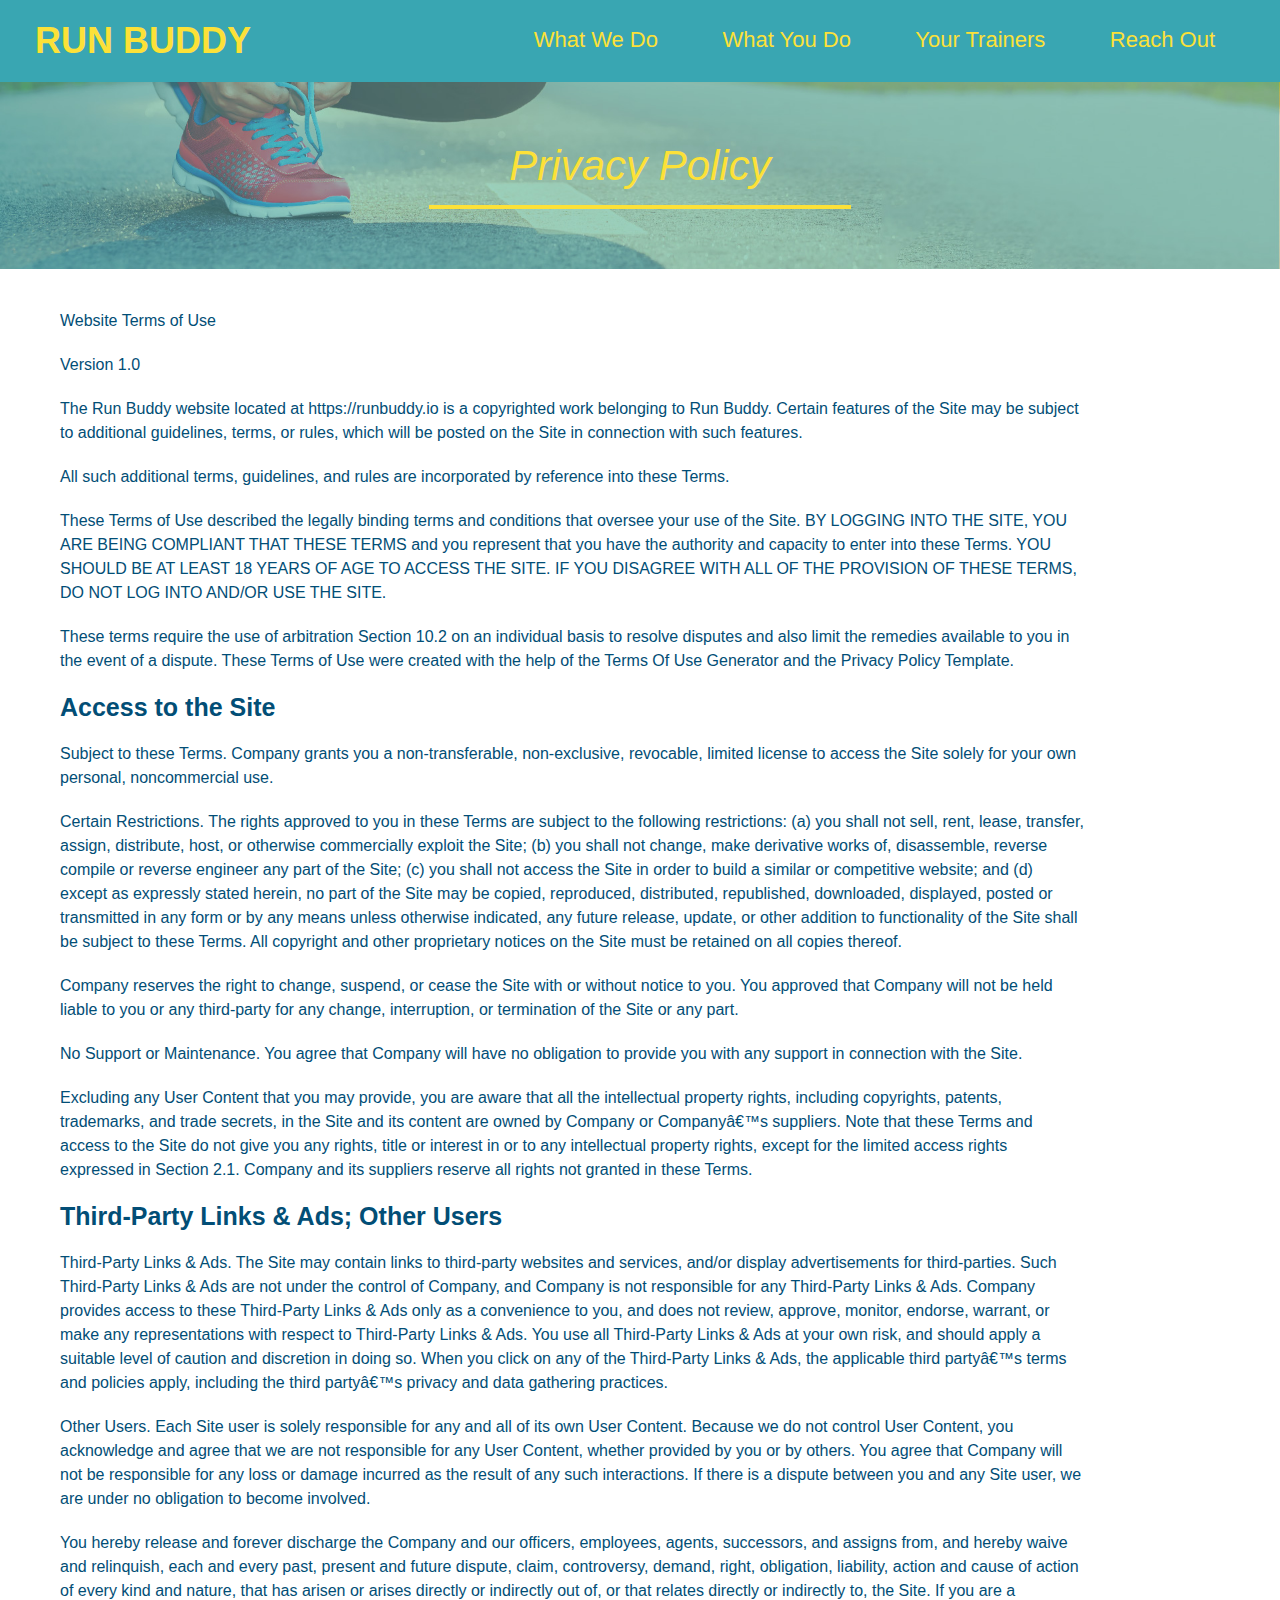
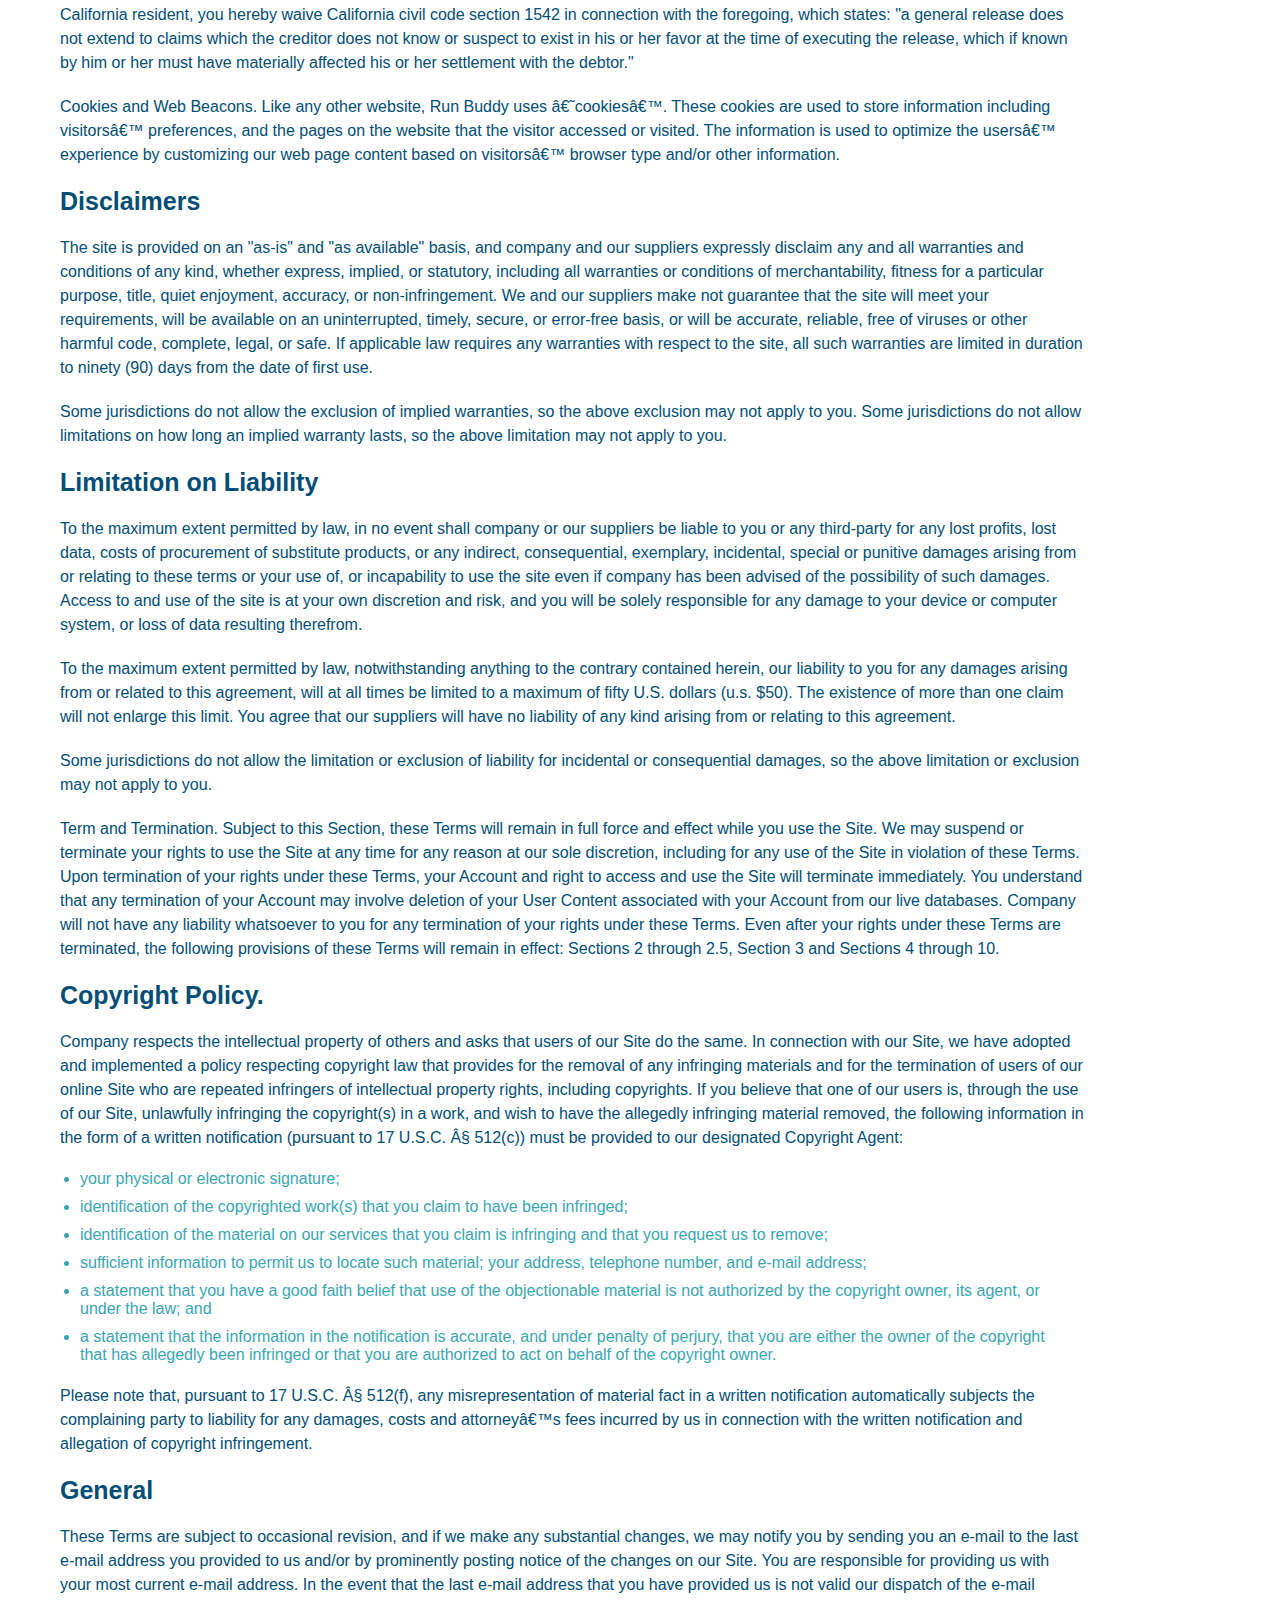
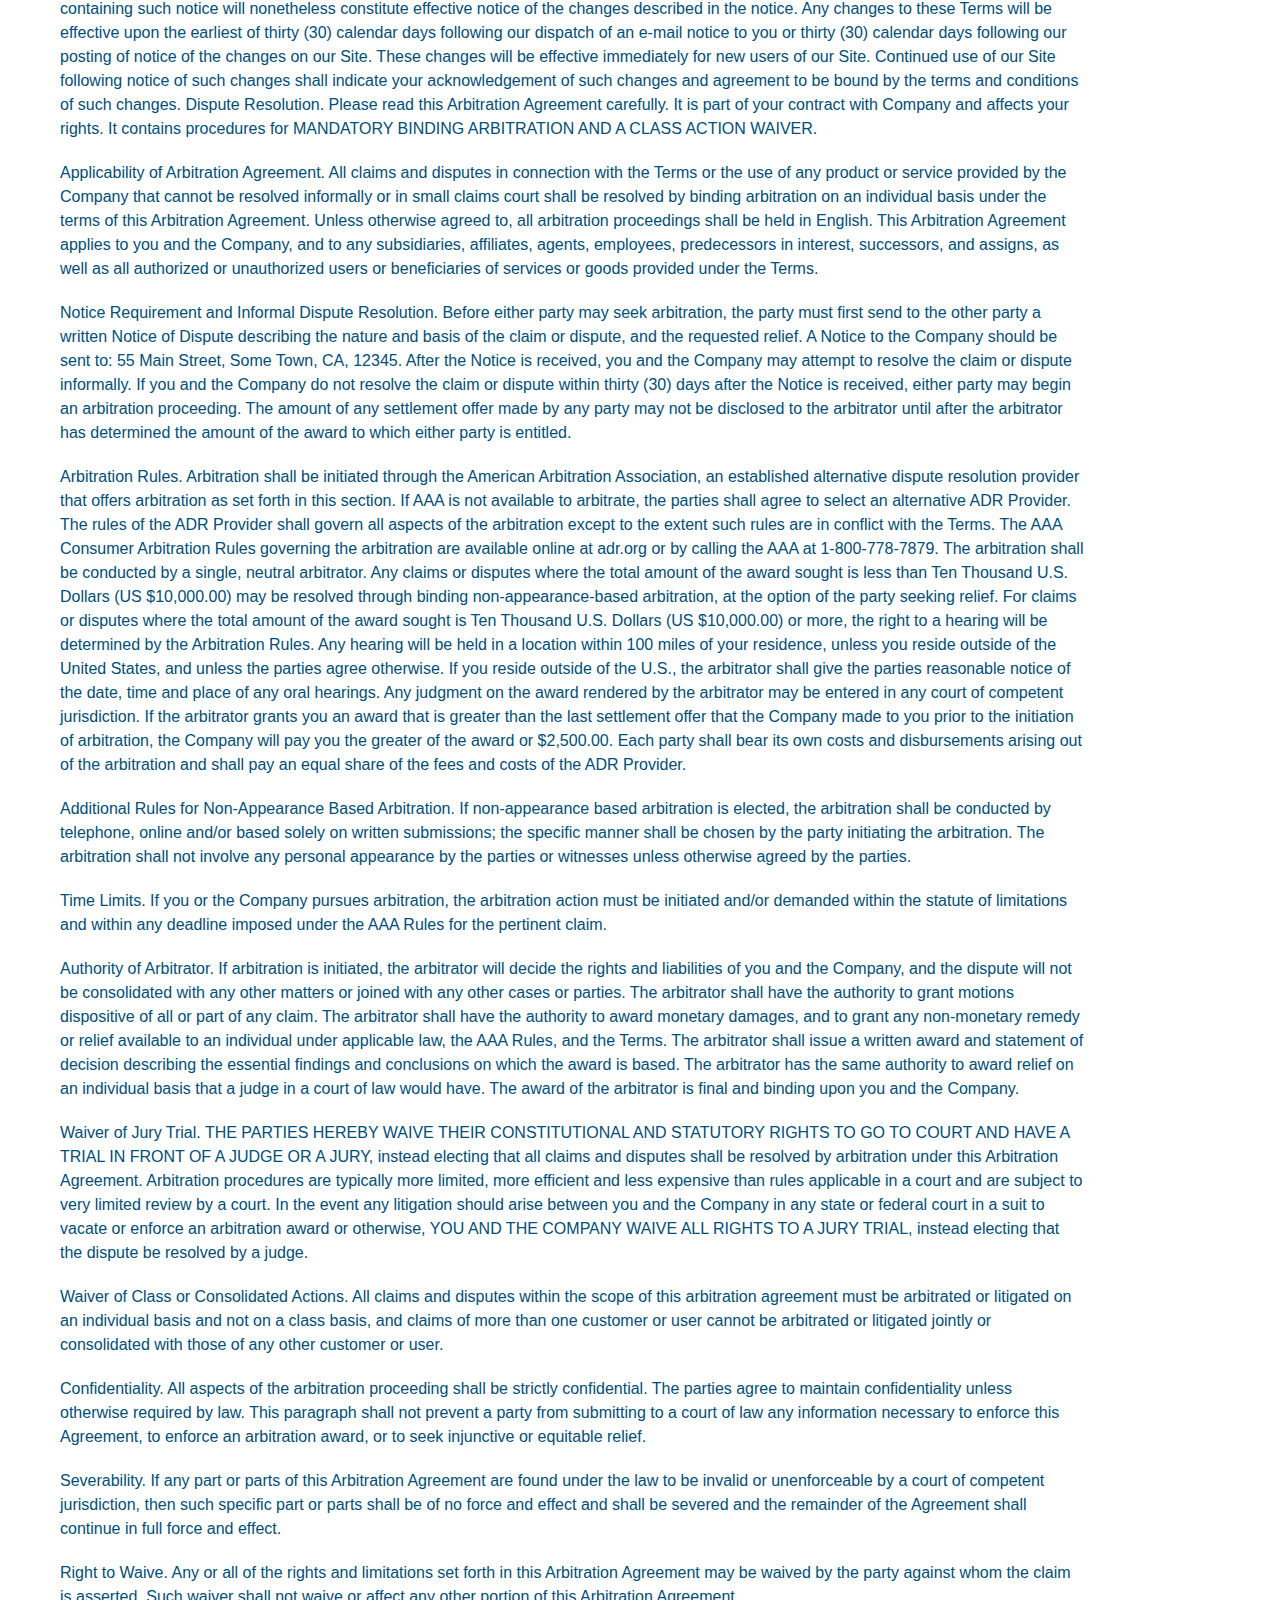
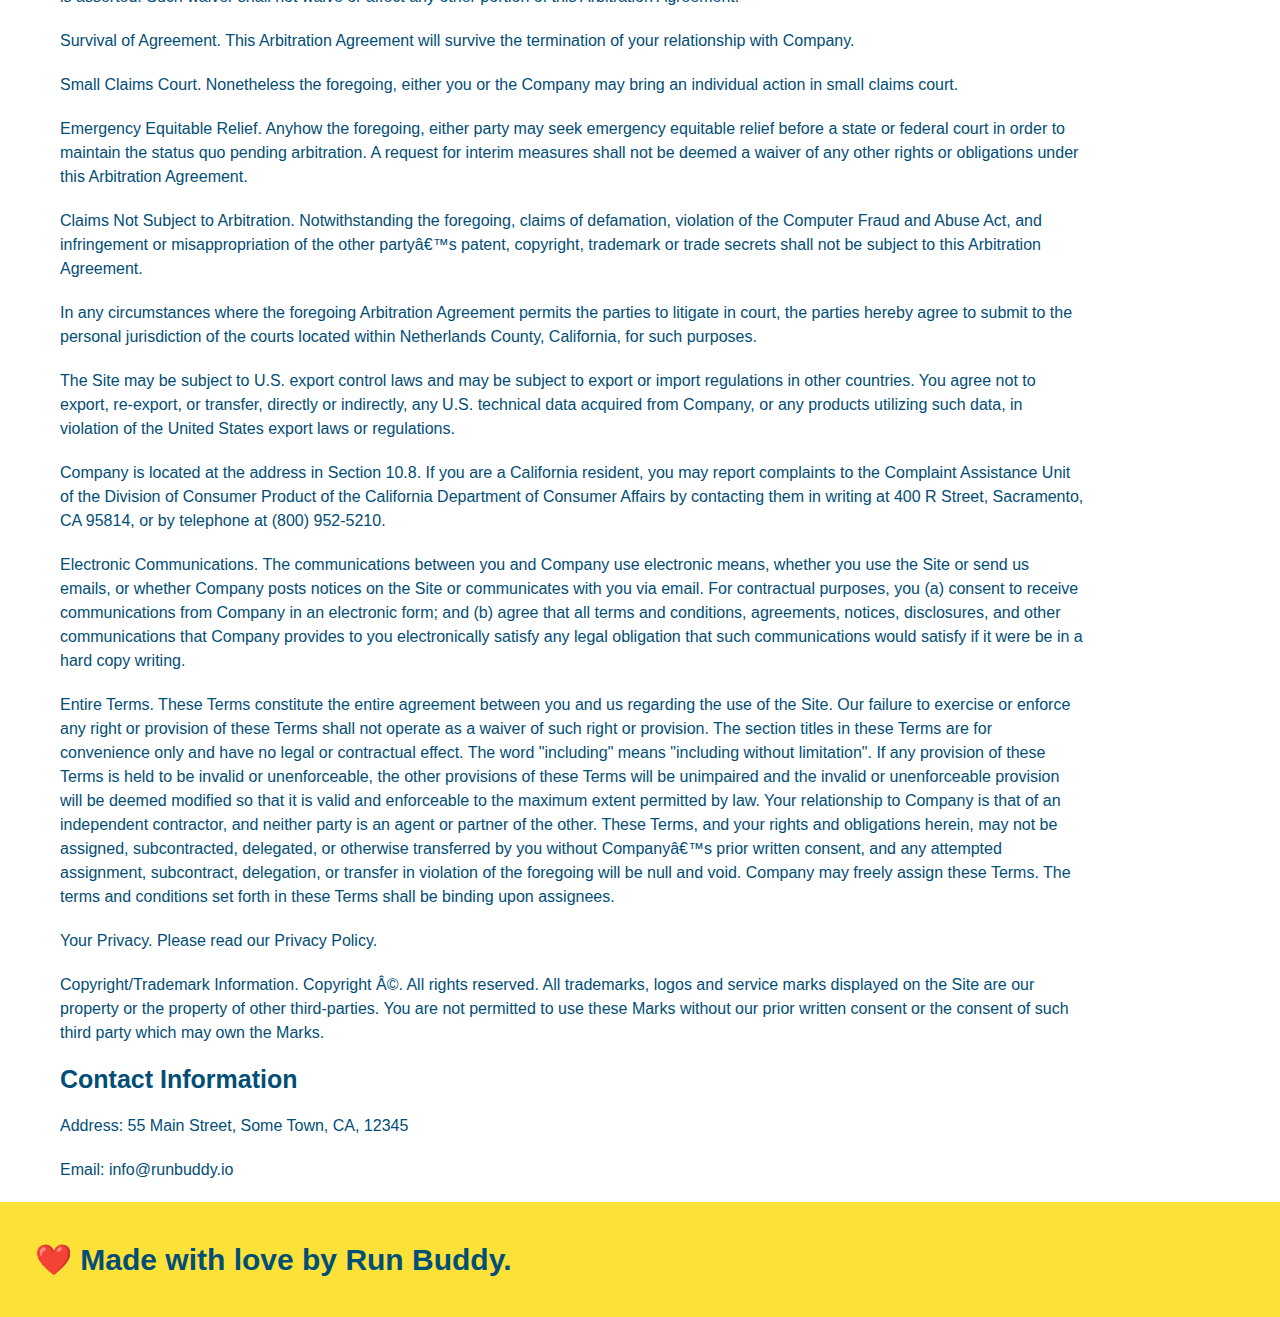
==== privacy-policy.html @ 9eee0b23 "privacy policy" ====
<!DOCTYPE html>
<html lang="en">
    <head>
        <meta charset="UTF-8" .>
        <title>Privacy Policy - Run Buddy</title>
    </head>

    <link rel="stylesheet" href="./assets/css/style.css" />
    
    <link rel="stylesheet" href="./assets/css/secondary-style.css" />

    <body>
        <!--Header-->
        <header>
            <h1>
                <a href="/">
                    RUN BUDDY
                </a>
            </h1>
            <nav>
            <!--Unordered list element-->
            <ul>
                <li>
                    <!--Anchor element-->
                  <a href="./index.html#what-we-do">What We Do</a>
                </li>
                <li>
                  <a href="./index.html#what-you-do">What You Do</a>
                </li>
                <li>
                  <a href="./index.html#your-trainers">Your Trainers</a>
                </li>
                <li>
                  <a href="./index.html#reach-out">Reach Out</a>
                </li>
            </ul>
            </nav>
        </header>
        <!--End header-->

        <section class="hero">
            <h2 class="page-title">
                Privacy Policy
            </h2>
        </section>

        <article class="secondary-content">
        
      <p>
        Website Terms of Use
      </p>

      <p>
        Version 1.0
      </p>

      <p>
        The Run Buddy website located at https://runbuddy.io is a copyrighted work belonging to Run Buddy. Certain
        features of the Site may be subject to additional guidelines, terms, or rules, which will be posted on the Site
        in connection with such features.
      </p>

      <p>
        All such additional terms, guidelines, and rules are incorporated by reference into these Terms.
      </p>

      <p>
        These Terms of Use described the legally binding terms and conditions that oversee your use of the Site. BY
        LOGGING INTO THE SITE, YOU ARE BEING COMPLIANT THAT THESE TERMS and you represent that you have the authority
        and capacity to enter into these Terms. YOU SHOULD BE AT LEAST 18 YEARS OF AGE TO ACCESS THE SITE. IF YOU
        DISAGREE WITH ALL OF THE PROVISION OF THESE TERMS, DO NOT LOG INTO AND/OR USE THE SITE.
      </p>

      <p>
        These terms require the use of arbitration Section 10.2 on an individual basis to resolve disputes and also
        limit the remedies available to you in the event of a dispute. These Terms of Use were created with the help of
        the Terms Of Use Generator and the Privacy Policy Template.
      </p>

      <h3>
        Access to the Site
      </h3>

      <p>
        Subject to these Terms. Company grants you a non-transferable, non-exclusive, revocable, limited license to
        access the Site solely for your own personal, noncommercial use.
      </p>

      <p>
        Certain Restrictions. The rights approved to you in these Terms are subject to the following restrictions: (a)
        you shall not sell, rent, lease, transfer, assign, distribute, host, or otherwise commercially exploit the Site;
        (b) you shall not change, make derivative works of, disassemble, reverse compile or reverse engineer any part of
        the Site; (c) you shall not access the Site in order to build a similar or competitive website; and (d) except
        as expressly stated herein, no part of the Site may be copied, reproduced, distributed, republished, downloaded,
        displayed, posted or transmitted in any form or by any means unless otherwise indicated, any future release,
        update, or other addition to functionality of the Site shall be subject to these Terms. All copyright and other
        proprietary notices on the Site must be retained on all copies thereof.
      </p>

      <p>
        Company reserves the right to change, suspend, or cease the Site with or without notice to you. You approved
        that Company will not be held liable to you or any third-party for any change, interruption, or termination of
        the Site or any part.
      </p>

      <p>
        No Support or Maintenance. You agree that Company will have no obligation to provide you with any support in
        connection with the Site.
      </p>

      <p>
        Excluding any User Content that you may provide, you are aware that all the intellectual property rights,
        including copyrights, patents, trademarks, and trade secrets, in the Site and its content are owned by Company
        or Companyâ€™s suppliers. Note that these Terms and access to the Site do not give you any rights, title or
        interest in or to any intellectual property rights, except for the limited access rights expressed in Section
        2.1. Company and its suppliers reserve all rights not granted in these Terms.
      </p>

      <h3>
        Third-Party Links & Ads; Other Users
      </h3>

      <p>
        Third-Party Links & Ads. The Site may contain links to third-party websites and services, and/or display
        advertisements for third-parties. Such Third-Party Links & Ads are not under the control of Company, and Company
        is not responsible for any Third-Party Links & Ads. Company provides access to these Third-Party Links & Ads
        only as a convenience to you, and does not review, approve, monitor, endorse, warrant, or make any
        representations with respect to Third-Party Links & Ads. You use all Third-Party Links & Ads at your own risk,
        and should apply a suitable level of caution and discretion in doing so. When you click on any of the
        Third-Party Links & Ads, the applicable third partyâ€™s terms and policies apply, including the third partyâ€™s
        privacy and data gathering practices.
      </p>

      <p>
        Other Users. Each Site user is solely responsible for any and all of its own User Content. Because we do not
        control User Content, you acknowledge and agree that we are not responsible for any User Content, whether
        provided by you or by others. You agree that Company will not be responsible for any loss or damage incurred as
        the result of any such interactions. If there is a dispute between you and any Site user, we are under no
        obligation to become involved.
      </p>

      <p>
        You hereby release and forever discharge the Company and our officers, employees, agents, successors, and
        assigns from, and hereby waive and relinquish, each and every past, present and future dispute, claim,
        controversy, demand, right, obligation, liability, action and cause of action of every kind and nature, that has
        arisen or arises directly or indirectly out of, or that relates directly or indirectly to, the Site. If you are
        a California resident, you hereby waive California civil code section 1542 in connection with the foregoing,
        which states: "a general release does not extend to claims which the creditor does not know or suspect to exist
        in his or her favor at the time of executing the release, which if known by him or her must have materially
        affected his or her settlement with the debtor."
      </p>

      <p>
        Cookies and Web Beacons. Like any other website, Run Buddy uses â€˜cookiesâ€™. These cookies are used to store
        information including visitorsâ€™ preferences, and the pages on the website that the visitor accessed or visited.
        The information is used to optimize the usersâ€™ experience by customizing our web page content based on visitorsâ€™
        browser type and/or other information.
      </p>

      <h3>
        Disclaimers
      </h3>

      <p>
        The site is provided on an "as-is" and "as available" basis, and company and our suppliers expressly disclaim
        any and all warranties and conditions of any kind, whether express, implied, or statutory, including all
        warranties or conditions of merchantability, fitness for a particular purpose, title, quiet enjoyment, accuracy,
        or non-infringement. We and our suppliers make not guarantee that the site will meet your requirements, will be
        available on an uninterrupted, timely, secure, or error-free basis, or will be accurate, reliable, free of
        viruses or other harmful code, complete, legal, or safe. If applicable law requires any warranties with respect
        to the site, all such warranties are limited in duration to ninety (90) days from the date of first use.
      </p>

      <p>
        Some jurisdictions do not allow the exclusion of implied warranties, so the above exclusion may not apply to
        you. Some jurisdictions do not allow limitations on how long an implied warranty lasts, so the above limitation
        may not apply to you.
      </p>

      <h3>
        Limitation on Liability
      </h3>

      <p>
        To the maximum extent permitted by law, in no event shall company or our suppliers be liable to you or any
        third-party for any lost profits, lost data, costs of procurement of substitute products, or any indirect,
        consequential, exemplary, incidental, special or punitive damages arising from or relating to these terms or
        your use of, or incapability to use the site even if company has been advised of the possibility of such
        damages. Access to and use of the site is at your own discretion and risk, and you will be solely responsible
        for any damage to your device or computer system, or loss of data resulting therefrom.
      </p>

      <p>
        To the maximum extent permitted by law, notwithstanding anything to the contrary contained herein, our liability
        to you for any damages arising from or related to this agreement, will at all times be limited to a maximum of
        fifty U.S. dollars (u.s. $50). The existence of more than one claim will not enlarge this limit. You agree that
        our suppliers will have no liability of any kind arising from or relating to this agreement.
      </p>

      <p>
        Some jurisdictions do not allow the limitation or exclusion of liability for incidental or consequential
        damages, so the above limitation or exclusion may not apply to you.
      </p>

      <p>
        Term and Termination. Subject to this Section, these Terms will remain in full force and effect while you use
        the Site. We may suspend or terminate your rights to use the Site at any time for any reason at our sole
        discretion, including for any use of the Site in violation of these Terms. Upon termination of your rights under
        these Terms, your Account and right to access and use the Site will terminate immediately. You understand that
        any termination of your Account may involve deletion of your User Content associated with your Account from our
        live databases. Company will not have any liability whatsoever to you for any termination of your rights under
        these Terms. Even after your rights under these Terms are terminated, the following provisions of these Terms
        will remain in effect: Sections 2 through 2.5, Section 3 and Sections 4 through 10.
      </p>

      <h3>
        Copyright Policy.
      </h3>

      <p>
        Company respects the intellectual property of others and asks that users of our Site do the same. In connection
        with our Site, we have adopted and implemented a policy respecting copyright law that provides for the removal
        of any infringing materials and for the termination of users of our online Site who are repeated infringers of
        intellectual property rights, including copyrights. If you believe that one of our users is, through the use of
        our Site, unlawfully infringing the copyright(s) in a work, and wish to have the allegedly infringing material
        removed, the following information in the form of a written notification (pursuant to 17 U.S.C. Â§ 512(c)) must
        be provided to our designated Copyright Agent:
      </p>

      <ul>
        <li>
          your physical or electronic signature;
        </li>
        <li>
          identification of the copyrighted work(s) that you claim to have been infringed;
        </li>
        <li>
          identification of the material on our services that you claim is infringing and that you request us to remove;
        </li>
        <li>
          sufficient information to permit us to locate such material; your address, telephone number, and e-mail
          address;
        </li>
        <li>
          a statement that you have a good faith belief that use of the objectionable material is not authorized by the
          copyright owner, its agent, or under the law; and
        </li>
        <li>
          a statement that the information in the notification is accurate, and under penalty of perjury, that you are
          either the owner of the copyright that has allegedly been infringed or that you are authorized to act on
          behalf of the copyright owner.
        </li>
      </ul>

      <p>
        Please note that, pursuant to 17 U.S.C. Â§ 512(f), any misrepresentation of material fact in a written
        notification automatically subjects the complaining party to liability for any damages, costs and attorneyâ€™s
        fees incurred by us in connection with the written notification and allegation of copyright infringement.
      </p>

      <h3>
        General
      </h3>

      <p>
        These Terms are subject to occasional revision, and if we make any substantial changes, we may notify you by
        sending you an e-mail to the last e-mail address you provided to us and/or by prominently posting notice of the
        changes on our Site. You are responsible for providing us with your most current e-mail address. In the event
        that the last e-mail address that you have provided us is not valid our dispatch of the e-mail containing such
        notice will nonetheless constitute effective notice of the changes described in the notice. Any changes to these
        Terms will be effective upon the earliest of thirty (30) calendar days following our dispatch of an e-mail
        notice to you or thirty (30) calendar days following our posting of notice of the changes on our Site. These
        changes will be effective immediately for new users of our Site. Continued use of our Site following notice of
        such changes shall indicate your acknowledgement of such changes and agreement to be bound by the terms and
        conditions of such changes. Dispute Resolution. Please read this Arbitration Agreement carefully. It is part of
        your contract with Company and affects your rights. It contains procedures for MANDATORY BINDING ARBITRATION AND
        A CLASS ACTION WAIVER.
      </p>

      <p>
        Applicability of Arbitration Agreement. All claims and disputes in connection with the Terms or the use of any
        product or service provided by the Company that cannot be resolved informally or in small claims court shall be
        resolved by binding arbitration on an individual basis under the terms of this Arbitration Agreement. Unless
        otherwise agreed to, all arbitration proceedings shall be held in English. This Arbitration Agreement applies to
        you and the Company, and to any subsidiaries, affiliates, agents, employees, predecessors in interest,
        successors, and assigns, as well as all authorized or unauthorized users or beneficiaries of services or goods
        provided under the Terms.
      </p>

      <p>
        Notice Requirement and Informal Dispute Resolution. Before either party may seek arbitration, the party must
        first send to the other party a written Notice of Dispute describing the nature and basis of the claim or
        dispute, and the requested relief. A Notice to the Company should be sent to: 55 Main Street, Some Town, CA,
        12345. After the Notice is received, you and the Company may attempt to resolve the claim or dispute informally.
        If you and the Company do not resolve the claim or dispute within thirty (30) days after the Notice is received,
        either party may begin an arbitration proceeding. The amount of any settlement offer made by any party may not
        be disclosed to the arbitrator until after the arbitrator has determined the amount of the award to which either
        party is entitled.
      </p>

      <p>
        Arbitration Rules. Arbitration shall be initiated through the American Arbitration Association, an established
        alternative dispute resolution provider that offers arbitration as set forth in this section. If AAA is not
        available to arbitrate, the parties shall agree to select an alternative ADR Provider. The rules of the ADR
        Provider shall govern all aspects of the arbitration except to the extent such rules are in conflict with the
        Terms. The AAA Consumer Arbitration Rules governing the arbitration are available online at adr.org or by
        calling the AAA at 1-800-778-7879. The arbitration shall be conducted by a single, neutral arbitrator. Any
        claims or disputes where the total amount of the award sought is less than Ten Thousand U.S. Dollars (US
        $10,000.00) may be resolved through binding non-appearance-based arbitration, at the option of the party seeking
        relief. For claims or disputes where the total amount of the award sought is Ten Thousand U.S. Dollars (US
        $10,000.00) or more, the right to a hearing will be determined by the Arbitration Rules. Any hearing will be
        held in a location within 100 miles of your residence, unless you reside outside of the United States, and
        unless the parties agree otherwise. If you reside outside of the U.S., the arbitrator shall give the parties
        reasonable notice of the date, time and place of any oral hearings. Any judgment on the award rendered by the
        arbitrator may be entered in any court of competent jurisdiction. If the arbitrator grants you an award that is
        greater than the last settlement offer that the Company made to you prior to the initiation of arbitration, the
        Company will pay you the greater of the award or $2,500.00. Each party shall bear its own costs and
        disbursements arising out of the arbitration and shall pay an equal share of the fees and costs of the ADR
        Provider.
      </p>

      <p>
        Additional Rules for Non-Appearance Based Arbitration. If non-appearance based arbitration is elected, the
        arbitration shall be conducted by telephone, online and/or based solely on written submissions; the specific
        manner shall be chosen by the party initiating the arbitration. The arbitration shall not involve any personal
        appearance by the parties or witnesses unless otherwise agreed by the parties.
      </p>

      <p>
        Time Limits. If you or the Company pursues arbitration, the arbitration action must be initiated and/or demanded
        within the statute of limitations and within any deadline imposed under the AAA Rules for the pertinent claim.
      </p>

      <p>
        Authority of Arbitrator. If arbitration is initiated, the arbitrator will decide the rights and liabilities of
        you and the Company, and the dispute will not be consolidated with any other matters or joined with any other
        cases or parties. The arbitrator shall have the authority to grant motions dispositive of all or part of any
        claim. The arbitrator shall have the authority to award monetary damages, and to grant any non-monetary remedy
        or relief available to an individual under applicable law, the AAA Rules, and the Terms. The arbitrator shall
        issue a written award and statement of decision describing the essential findings and conclusions on which the
        award is based. The arbitrator has the same authority to award relief on an individual basis that a judge in a
        court of law would have. The award of the arbitrator is final and binding upon you and the Company.
      </p>

      <p>
        Waiver of Jury Trial. THE PARTIES HEREBY WAIVE THEIR CONSTITUTIONAL AND STATUTORY RIGHTS TO GO TO COURT AND HAVE
        A TRIAL IN FRONT OF A JUDGE OR A JURY, instead electing that all claims and disputes shall be resolved by
        arbitration under this Arbitration Agreement. Arbitration procedures are typically more limited, more efficient
        and less expensive than rules applicable in a court and are subject to very limited review by a court. In the
        event any litigation should arise between you and the Company in any state or federal court in a suit to vacate
        or enforce an arbitration award or otherwise, YOU AND THE COMPANY WAIVE ALL RIGHTS TO A JURY TRIAL, instead
        electing that the dispute be resolved by a judge.
      </p>

      <p>
        Waiver of Class or Consolidated Actions. All claims and disputes within the scope of this arbitration agreement
        must be arbitrated or litigated on an individual basis and not on a class basis, and claims of more than one
        customer or user cannot be arbitrated or litigated jointly or consolidated with those of any other customer or
        user.
      </p>

      <p>
        Confidentiality. All aspects of the arbitration proceeding shall be strictly confidential. The parties agree to
        maintain confidentiality unless otherwise required by law. This paragraph shall not prevent a party from
        submitting to a court of law any information necessary to enforce this Agreement, to enforce an arbitration
        award, or to seek injunctive or equitable relief.
      </p>

      <p>
        Severability. If any part or parts of this Arbitration Agreement are found under the law to be invalid or
        unenforceable by a court of competent jurisdiction, then such specific part or parts shall be of no force and
        effect and shall be severed and the remainder of the Agreement shall continue in full force and effect.
      </p>

      <p>
        Right to Waive. Any or all of the rights and limitations set forth in this Arbitration Agreement may be waived
        by the party against whom the claim is asserted. Such waiver shall not waive or affect any other portion of this
        Arbitration Agreement.
      </p>

      <p>
        Survival of Agreement. This Arbitration Agreement will survive the termination of your relationship with
        Company.
      </p>

      <p>
        Small Claims Court. Nonetheless the foregoing, either you or the Company may bring an individual action in small
        claims court.
      </p>

      <p>
        Emergency Equitable Relief. Anyhow the foregoing, either party may seek emergency equitable relief before a
        state or federal court in order to maintain the status quo pending arbitration. A request for interim measures
        shall not be deemed a waiver of any other rights or obligations under this Arbitration Agreement.
      </p>

      <p>
        Claims Not Subject to Arbitration. Notwithstanding the foregoing, claims of defamation, violation of the
        Computer Fraud and Abuse Act, and infringement or misappropriation of the other partyâ€™s patent, copyright,
        trademark or trade secrets shall not be subject to this Arbitration Agreement.
      </p>

      <p>
        In any circumstances where the foregoing Arbitration Agreement permits the parties to litigate in court, the
        parties hereby agree to submit to the personal jurisdiction of the courts located within Netherlands County,
        California, for such purposes.
      </p>

      <p>
        The Site may be subject to U.S. export control laws and may be subject to export or import regulations in other
        countries. You agree not to export, re-export, or transfer, directly or indirectly, any U.S. technical data
        acquired from Company, or any products utilizing such data, in violation of the United States export laws or
        regulations.
      </p>

      <p>
        Company is located at the address in Section 10.8. If you are a California resident, you may report complaints
        to the Complaint Assistance Unit of the Division of Consumer Product of the California Department of Consumer
        Affairs by contacting them in writing at 400 R Street, Sacramento, CA 95814, or by telephone at (800) 952-5210.
      </p>

      <p>
        Electronic Communications. The communications between you and Company use electronic means, whether you use the
        Site or send us emails, or whether Company posts notices on the Site or communicates with you via email. For
        contractual purposes, you (a) consent to receive communications from Company in an electronic form; and (b)
        agree that all terms and conditions, agreements, notices, disclosures, and other communications that Company
        provides to you electronically satisfy any legal obligation that such communications would satisfy if it were be
        in a hard copy writing.
      </p>

      <p>
        Entire Terms. These Terms constitute the entire agreement between you and us regarding the use of the Site. Our
        failure to exercise or enforce any right or provision of these Terms shall not operate as a waiver of such right
        or provision. The section titles in these Terms are for convenience only and have no legal or contractual
        effect. The word "including" means "including without limitation". If any provision of these Terms is held to be
        invalid or unenforceable, the other provisions of these Terms will be unimpaired and the invalid or
        unenforceable provision will be deemed modified so that it is valid and enforceable to the maximum extent
        permitted by law. Your relationship to Company is that of an independent contractor, and neither party is an
        agent or partner of the other. These Terms, and your rights and obligations herein, may not be assigned,
        subcontracted, delegated, or otherwise transferred by you without Companyâ€™s prior written consent, and any
        attempted assignment, subcontract, delegation, or transfer in violation of the foregoing will be null and void.
        Company may freely assign these Terms. The terms and conditions set forth in these Terms shall be binding upon
        assignees.
      </p>

      <p>
        Your Privacy. Please read our Privacy Policy.
      </p>

      <p>
        Copyright/Trademark Information. Copyright Â©. All rights reserved. All trademarks, logos and service marks
        displayed on the Site are our property or the property of other third-parties. You are not permitted to use
        these Marks without our prior written consent or the consent of such third party which may own the Marks.
      </p>

      <h3>
        Contact Information
      </h3>

      <p>
        Address: 55 Main Street, Some Town, CA, 12345
      </p>

      <p>
        Email: info@runbuddy.io
      </p>
   
        </article>

        <!--Footer-->
        <footer>
            <h2>❤️ Made with love by Run Buddy.</h2>
            
        </footer>
        <!--End footer-->

    </body>
</html>
---- assets/css/style.css ----
* {
    margin: 0;
    padding: 0;
    box-sizing: border-box;
}

body {
    font-family: Helvetica, Arial, sans-serif;
    color: #39a6b2;
    font-family: Helvetica, Arial, sans-serif;
    }
   
header {
    padding: 20px 35px;
    background-color: #39a6b2;
}

header h1 {
    font-weight: bold;
    font-size: 36px;
    color: #fce138;
    margin: 0;
    display: inline;
}

header a {
    text-decoration: none;
    color: #fce138;
}

header nav {
    float: right;
    margin: 7px 0;
}

header nav ul li {
    display: inline;
}

header nav ul li a {
    margin: 0 30px;
    font-weight: lighter;
    font-size: 22px;
}

footer {
    background: #fce138;
    width: 100%;
    padding: 40px 35px;
}

footer h2 {
    display: inline;
    color: #024e76;
    font-size: 30px;
    margin: 0;
}

footer div {
    float: right;
    line-height: 1.5;
    text-align: right;
}

footer a {
    color: #024e76;
}

section {
    padding: 60px;
    }

/* Hero Style Start */
.hero {
    background-image: url("../images/hero-bg.jpg");
    height: 600px;
    background-size: cover;
    background-position: center;
    position: relative;
}
 
.hero-form h3 {
    font-size: 24px;
    margin: 0;
 }
.hero-form p {
    margin: 5px 0 15px 0;
}
.form-input {
    border: 1px solid #024e76;
    display: block;
    padding: 7px 15px;
    font-size: 16px;
    color: #024e76;
    width: 100%;
    margin-bottom: 15px;
}
.hero-form label {
    margin: 0 5px;
}
.hero-form {
    border: solid 3px #024e76;
    background-color: #fce138;
    padding: 20px;
    width: 500px;
    color: #024e76;
    position: absolute;
    bottom: 120px;
    right: 140px;
}
.hero-form button {
    color: #fce138;
    background-color: #024e76;
    border: none;
    padding: 10px 20px;
    font-size: 16px;
}
/* Hero Style End */

/* What We Do Start */
.intro {
    text-align: center;
}
.intro p {
    line-height: 1.7;
    color: #39a6b2;
    width: 80%;
    font-size: 20px;
    margin: 0 auto;
}
/* What We Do End */


/* What You Do (steps) Start */
.steps {
    text-align: center;
    background: #fce138;
}
.steps div {
    margin-bottom: 80px;
}
.steps img {
    width: 15%;
      margin: 10px 0;
}
.steps h3 {
    color: #024e76;
    font-size: 46px;
    margin-top: 10px;
}
.steps p {
    color: #39a6b2;
    font-size: 23px;
}
.steps span {
    font-size: 38px;
}
/* What You Do (steps) End */

.section-title {
    font-size: 55px;
    color: #024e76;
    margin-bottom: 35px;
    padding: 0 100px 20px 100px;
    display: inline-block;
    border-bottom: 3px solid;
}
.primary-border {
    border-color: #fce138;
}
.secondary-border {
    border-color: #39a6b2;
}

/* Trainers Start */
.trainers {
    text-align: center;
}
.trainer {
    width: 900px;
    margin: 0 auto 30px auto;
    background: #024e76;
    color: #fce138;
    overflow: auto;
}
.trainer img {
    width: 35%;
    float: left;
}
.trainer-bio {
    padding: 35px;
    float: left;
    width: 65%;
}
.text-left {
    text-align: left;
}
.text-right {
    text-align: right;
}
.trainer-bio h3 {
    font-size: 32px;
    margin-bottom: 8px;
}
.trainer-bio h4 {
    font-weight: lighter;
    font-size: 26px;
    margin-bottom: 25px;
}
.trainer-bio p {
    font-size: 17px;
    line-height: 1.3;
}
/* Trainers end */

/* Reach out styles start */
.contact {
    text-align: center;
    background: #024e76;
    overflow: auto;
}
.contact h2 {
    color: #fce138;
}
.contact-info iframe {
    width: 400px;
    height: 400px;
}
.contact-info div {
    width: 410px;
    display: inline-block;
    vertical-align: top;
    text-align: left;
    margin: 30px 0 0 60px;
    color: white;
}
.contact-info h3 {
    color: #fce138;
    font-size: 32px;
}
.contact-info p, .contact-info address {
    margin: 20px 0;
    line-height: 1.5;
    font-size: 20px;
    font-style: normal;
}
.contact-info a {
    color: #fce138;
}
/* Reach out styles end */
---- assets/css/secondary-style.css ----
.hero {
    background-position: bottom;
    height: auto;
    text-align: center;
    margin-bottom: 40px;
}

.page-title {
    color: #fce138;
    display: inline-block;
    border-bottom: 4px solid;
    border-color: #fce138;
    padding: 0 80px 15px 80px;
    font-weight: normal;
    font-size: 42px;
    font-style: italic;
}

.secondary-content {
    width: 80%;
    margin: 0 30px 5px 60px;
    color: #024e76;
}

.secondary-content h3 {
    font-size: 25px;
    margin: 20px 0 20px 0;
}

.secondary-content p {
    font-size: 16px;
    line-height: 1.5;
    margin: 20px 0 20px 0;
}

.secondary-content ul {
    margin: 15px 20px 15px 20px;
}

.secondary-content li {
    color: #39a6b2;
    margin: 10px 0 10px 0;
}
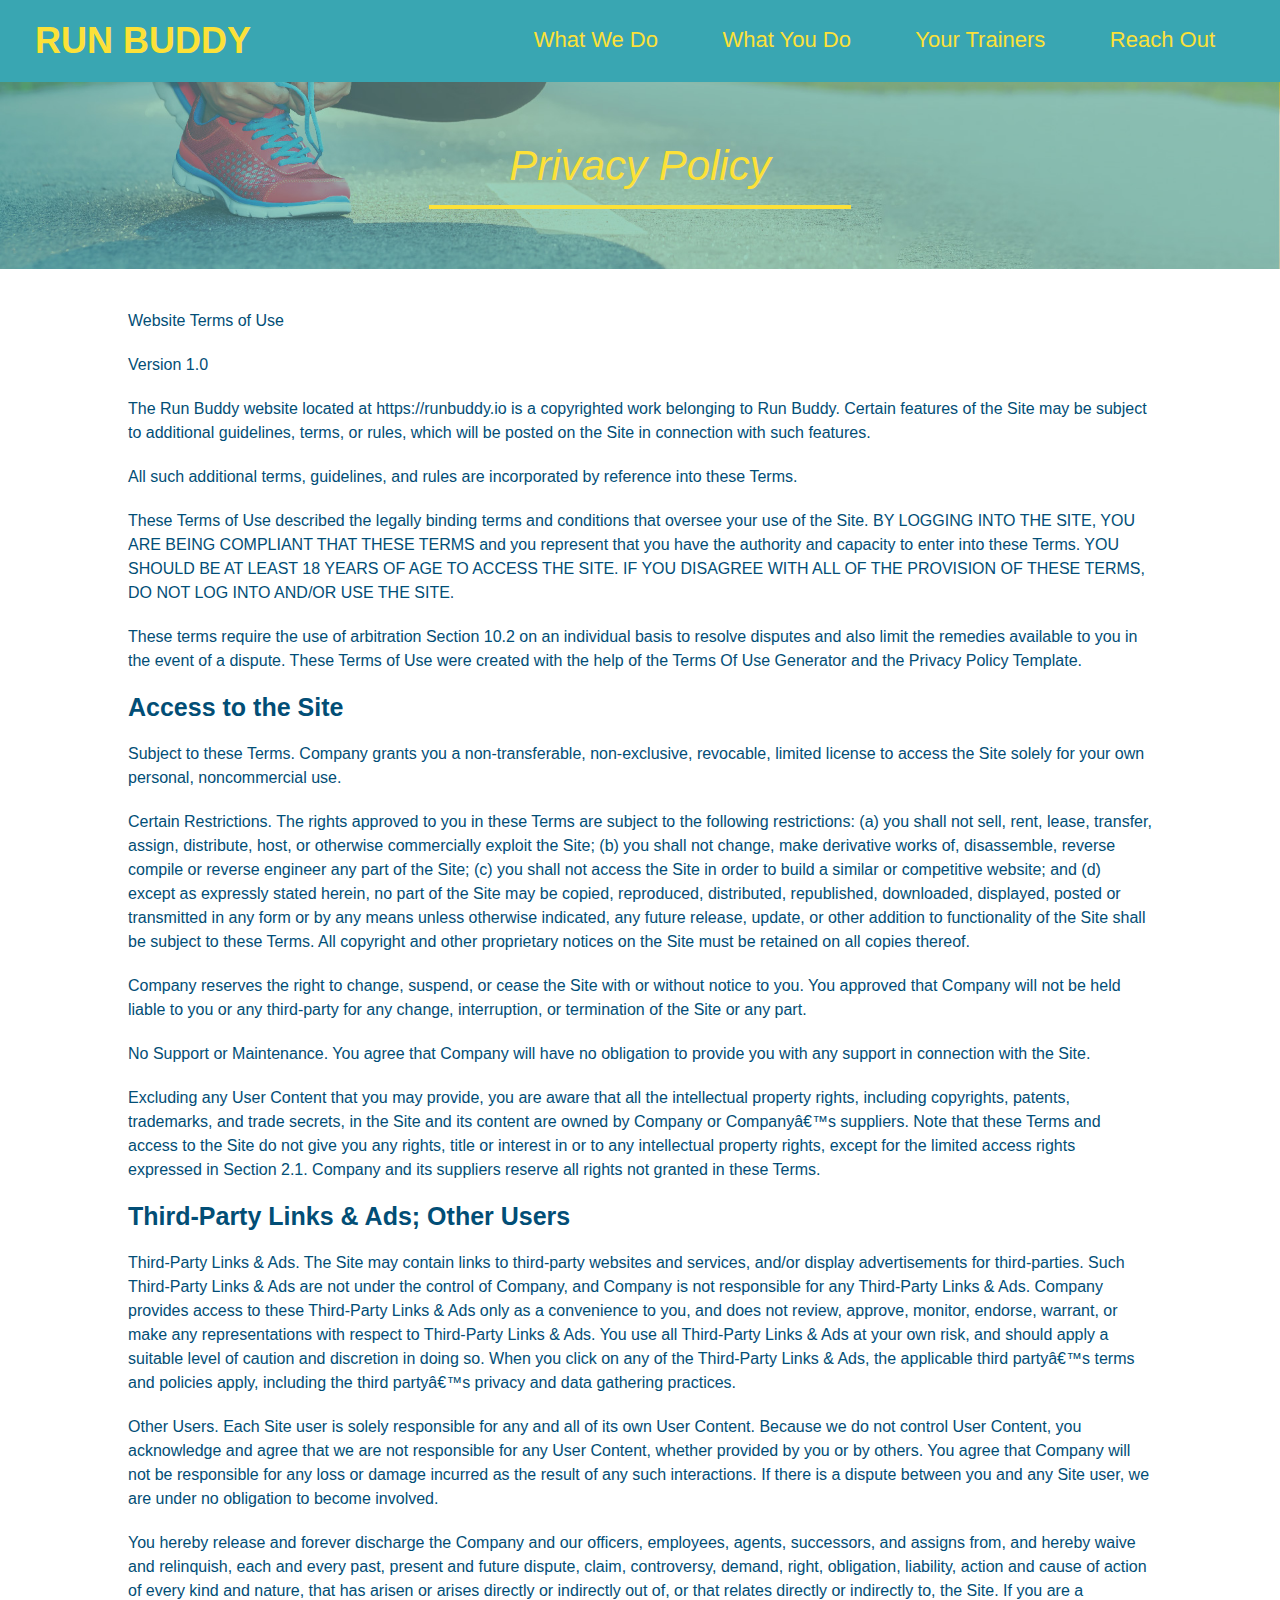
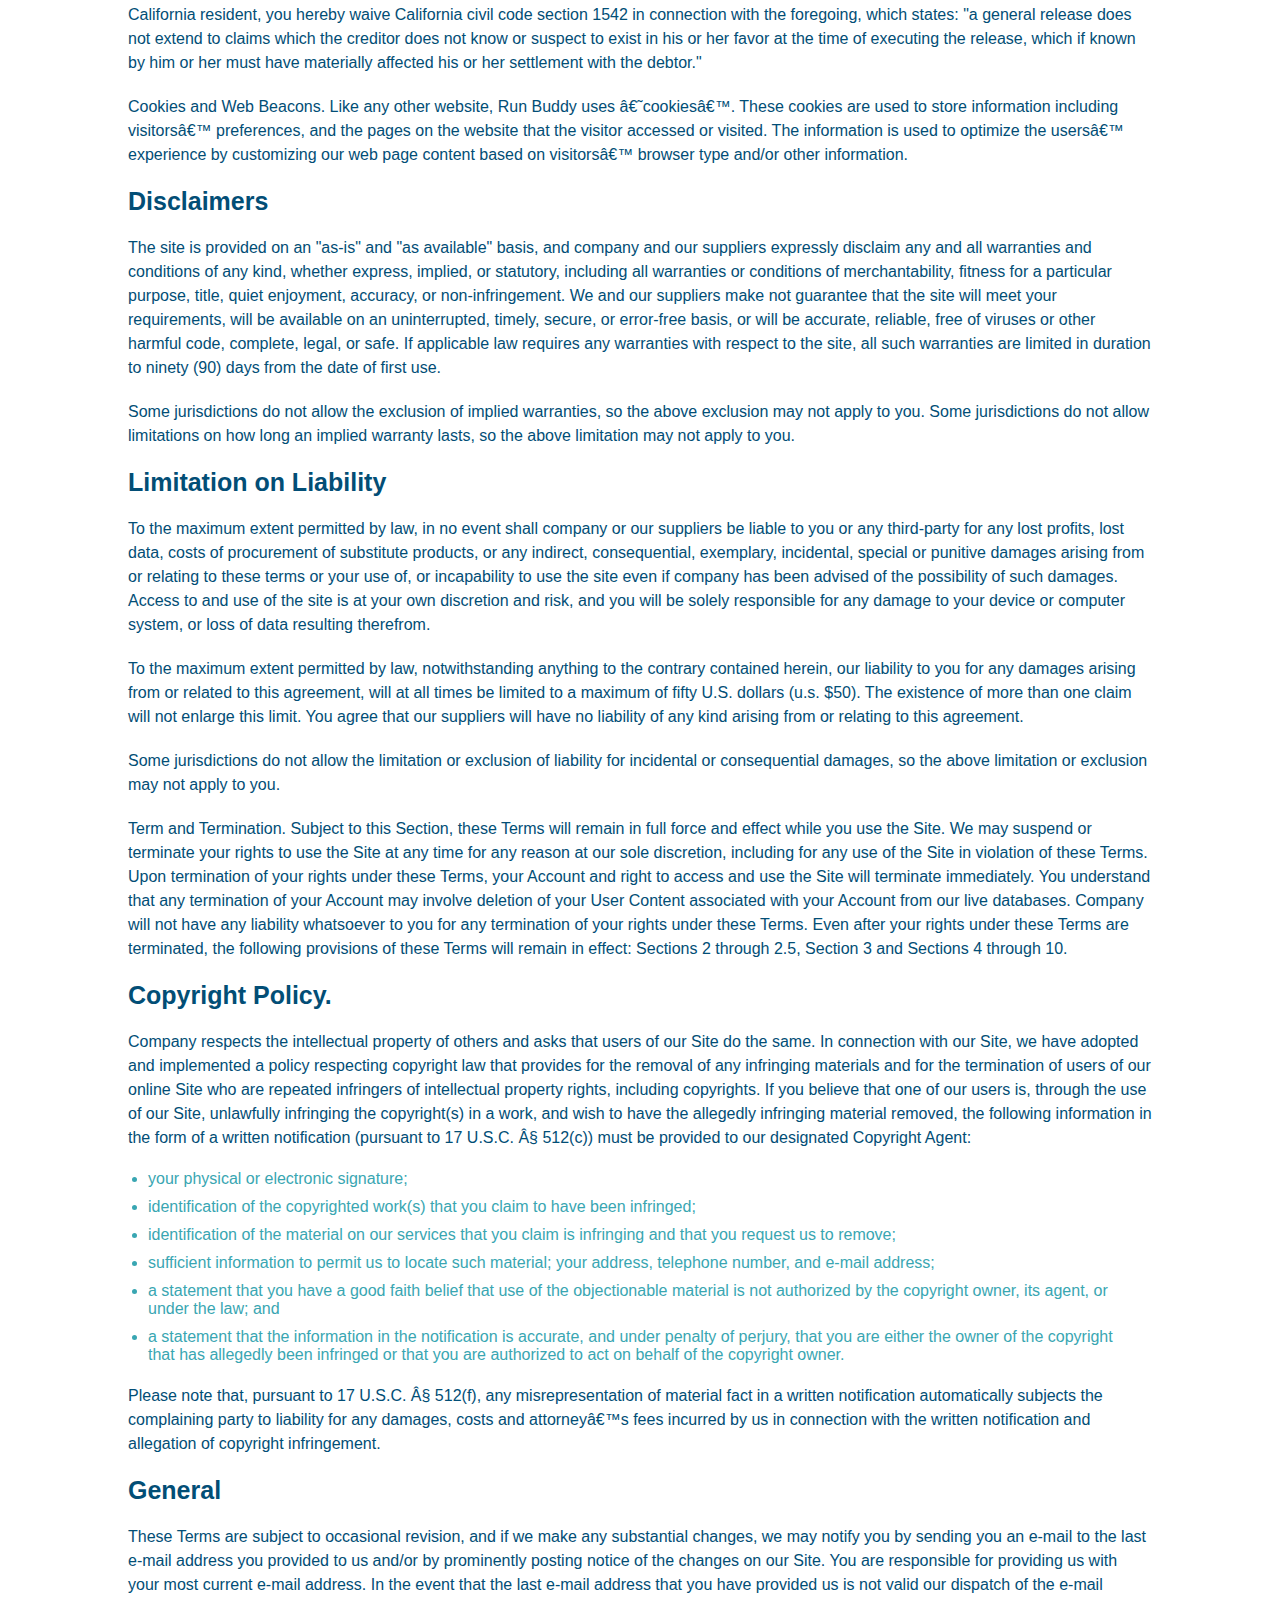
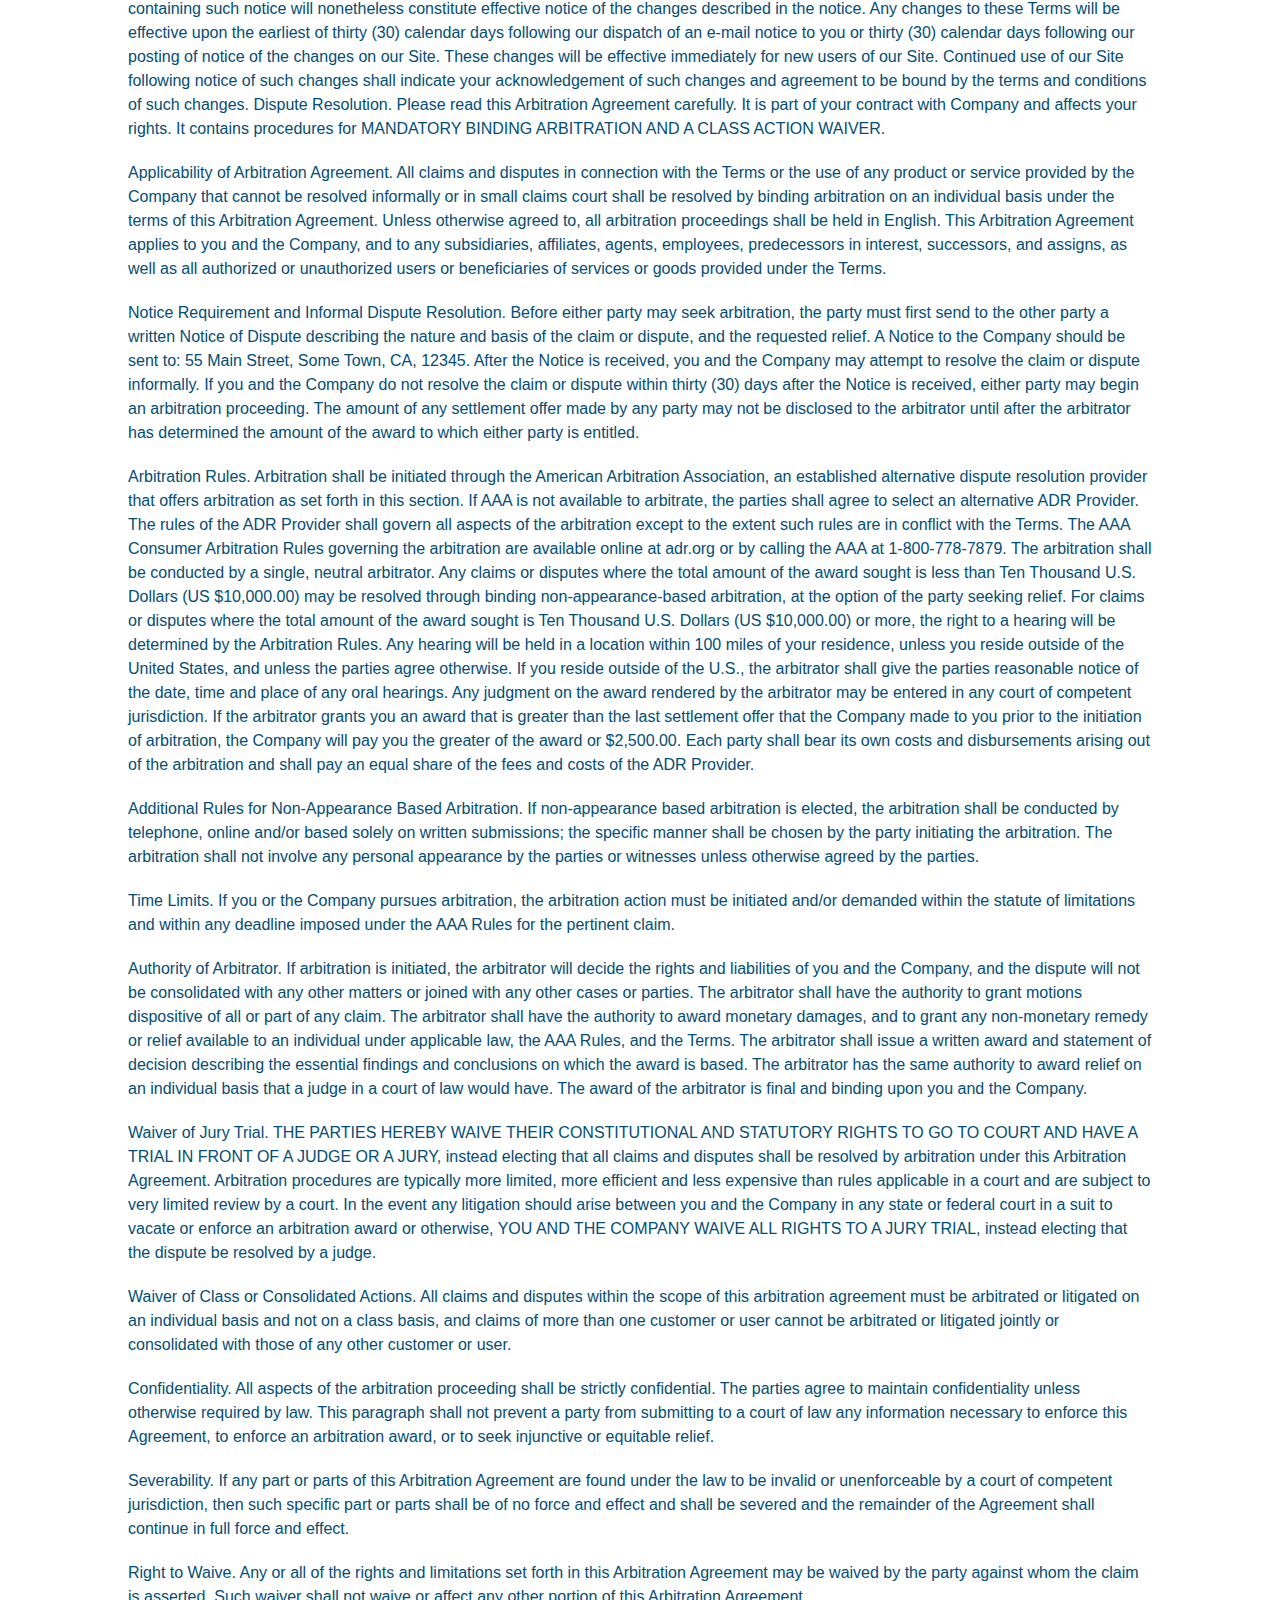
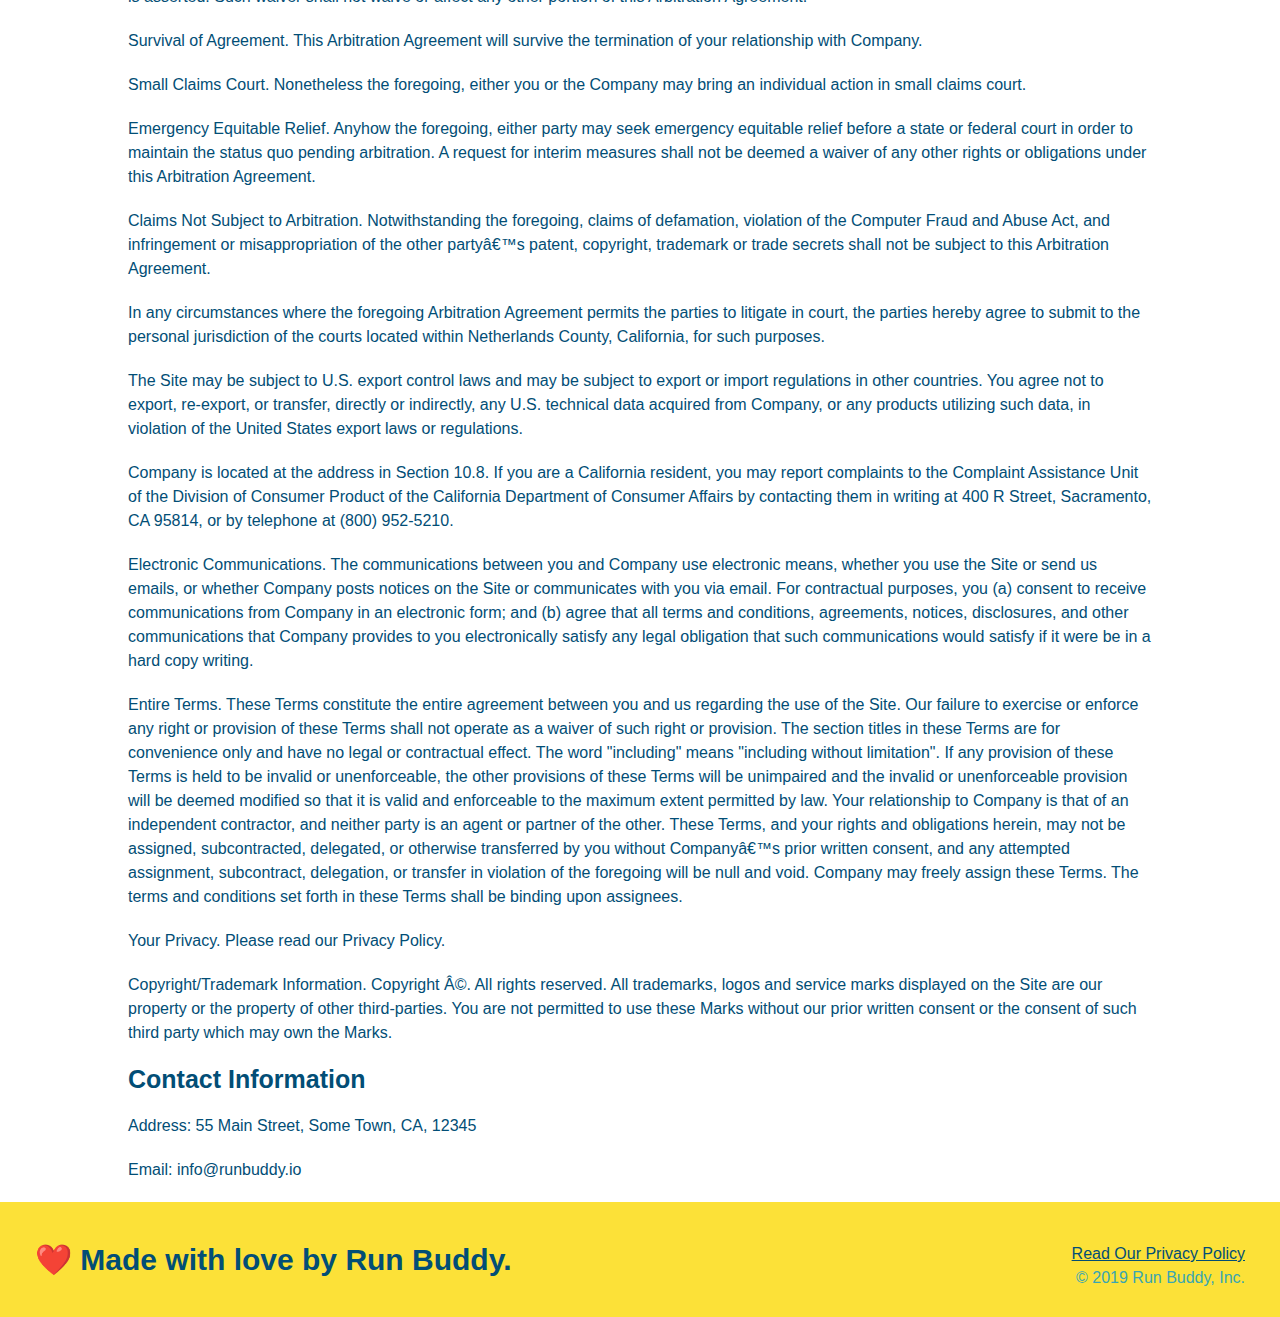
==== commit 2f82efe3: "corrected privacy link" ====
--- a/privacy-policy.html
+++ b/privacy-policy.html
@@ -3,11 +3,13 @@
     <head>
         <meta charset="UTF-8" .>
         <title>Privacy Policy - Run Buddy</title>
-    </head>
+    
 
     <link rel="stylesheet" href="./assets/css/style.css" />
-    
+
     <link rel="stylesheet" href="./assets/css/secondary-style.css" />
+
+</head>
 
     <body>
         <!--Header-->
@@ -468,10 +470,14 @@
         </article>
 
         <!--Footer-->
-        <footer>
-            <h2>❤️ Made with love by Run Buddy.</h2>
-            
+       <footer>
+        <h2>❤️ Made with love by Run Buddy.</h2>
+        <div>
+        <a href="#">Read Our Privacy Policy</a><br />
+         &copy; 2019 Run Buddy, Inc.
+        </div>
         </footer>
+    </body>
         <!--End footer-->
 
     </body>
--- a/assets/css/style.css
+++ b/assets/css/style.css
@@ -5,7 +5,6 @@
 }
 
 body {
-    font-family: Helvetica, Arial, sans-serif;
     color: #39a6b2;
     font-family: Helvetica, Arial, sans-serif;
     }
--- a/assets/css/secondary-style.css
+++ b/assets/css/secondary-style.css
@@ -3,41 +3,41 @@
     height: auto;
     text-align: center;
     margin-bottom: 40px;
-}
-
-.page-title {
+  }
+  
+  .page-title {
     color: #fce138;
     display: inline-block;
-    border-bottom: 4px solid;
-    border-color: #fce138;
+    border-bottom: 4px solid #fce138;
     padding: 0 80px 15px 80px;
     font-weight: normal;
     font-size: 42px;
     font-style: italic;
-}
-
-.secondary-content {
+  }
+  
+  .secondary-content {
     width: 80%;
-    margin: 0 30px 5px 60px;
+    margin: 0 auto;
     color: #024e76;
-}
-
-.secondary-content h3 {
+  }
+  
+  .secondary-content h3 {
     font-size: 25px;
-    margin: 20px 0 20px 0;
-}
-
-.secondary-content p {
+    margin: 20px 0;
+  }
+  
+  .secondary-content p {
     font-size: 16px;
     line-height: 1.5;
-    margin: 20px 0 20px 0;
-}
-
-.secondary-content ul {
-    margin: 15px 20px 15px 20px;
-}
-
-.secondary-content li {
+    margin: 20px 0;
+  }
+  
+  .secondary-content ul {
+    margin: 15px 20px;
+  }
+  
+  .secondary-content li {
     color: #39a6b2;
-    margin: 10px 0 10px 0;
-}+    margin: 10px 0;
+  }
+  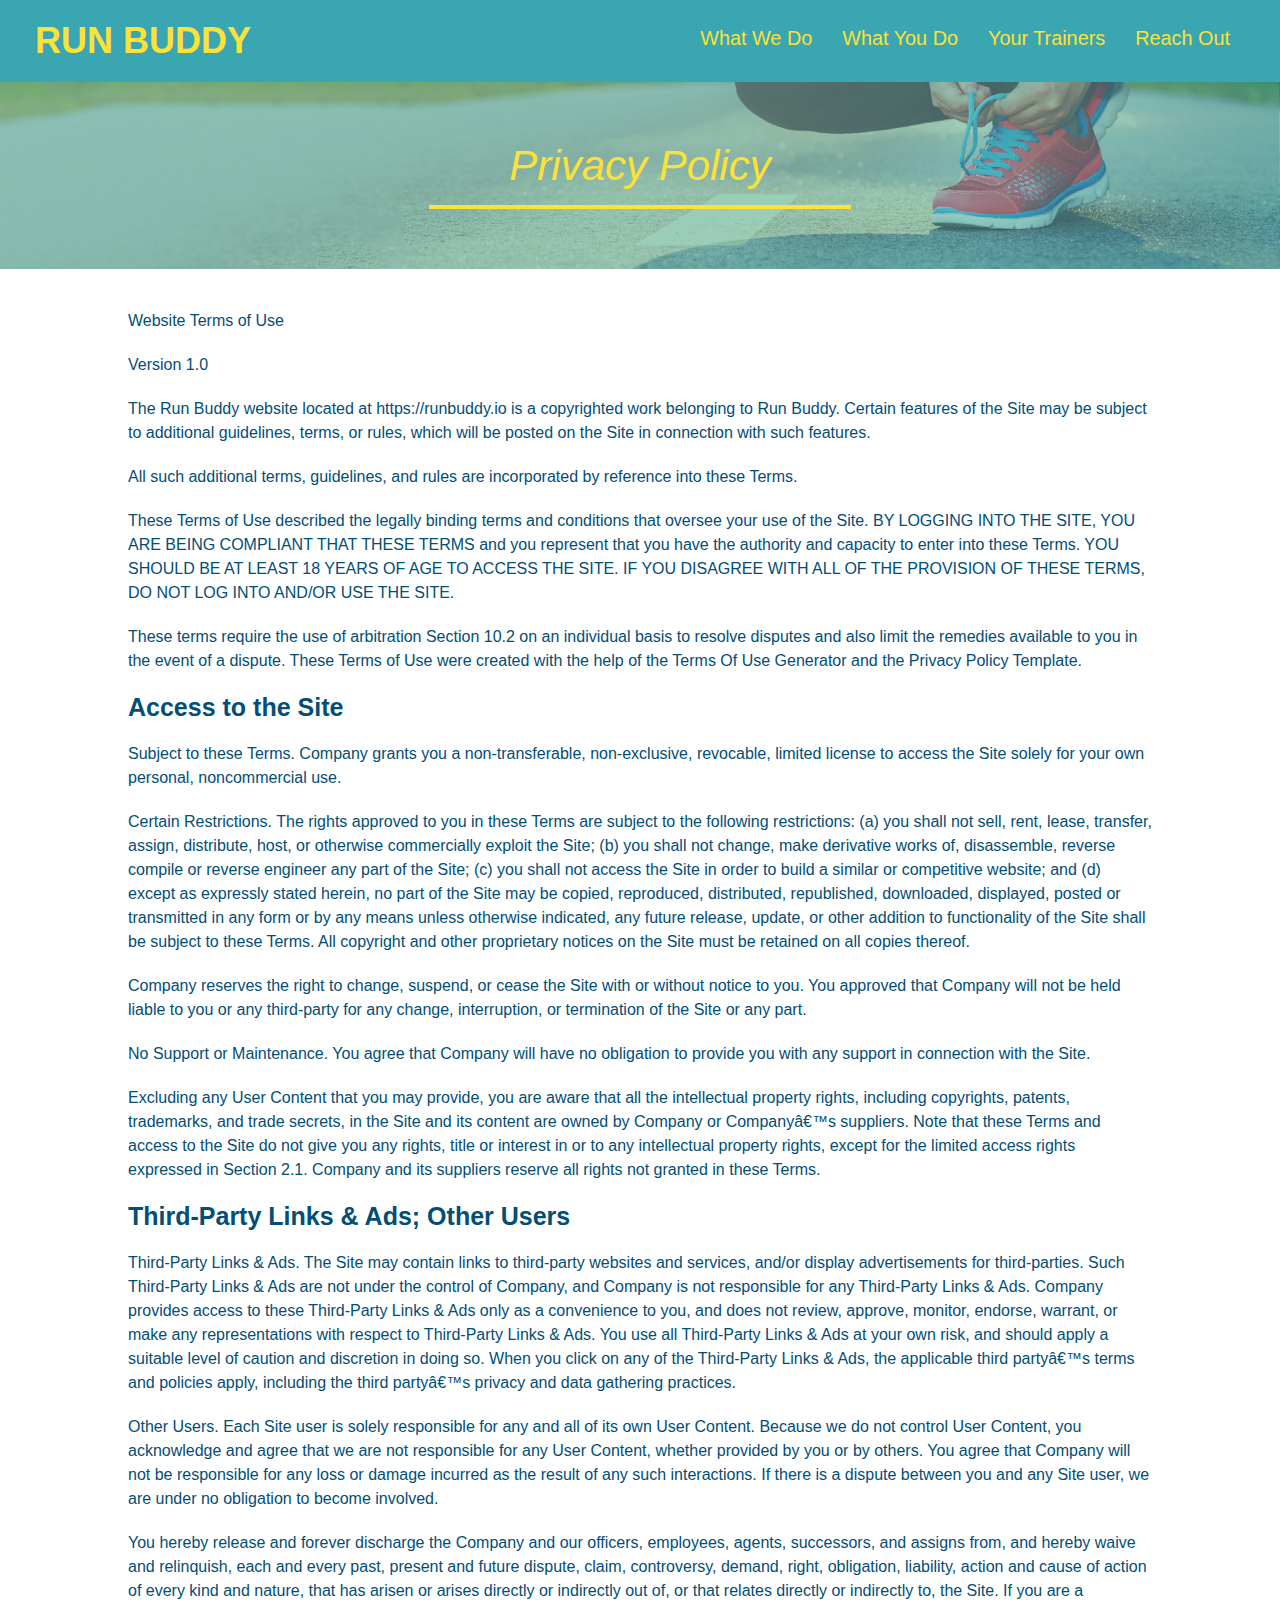
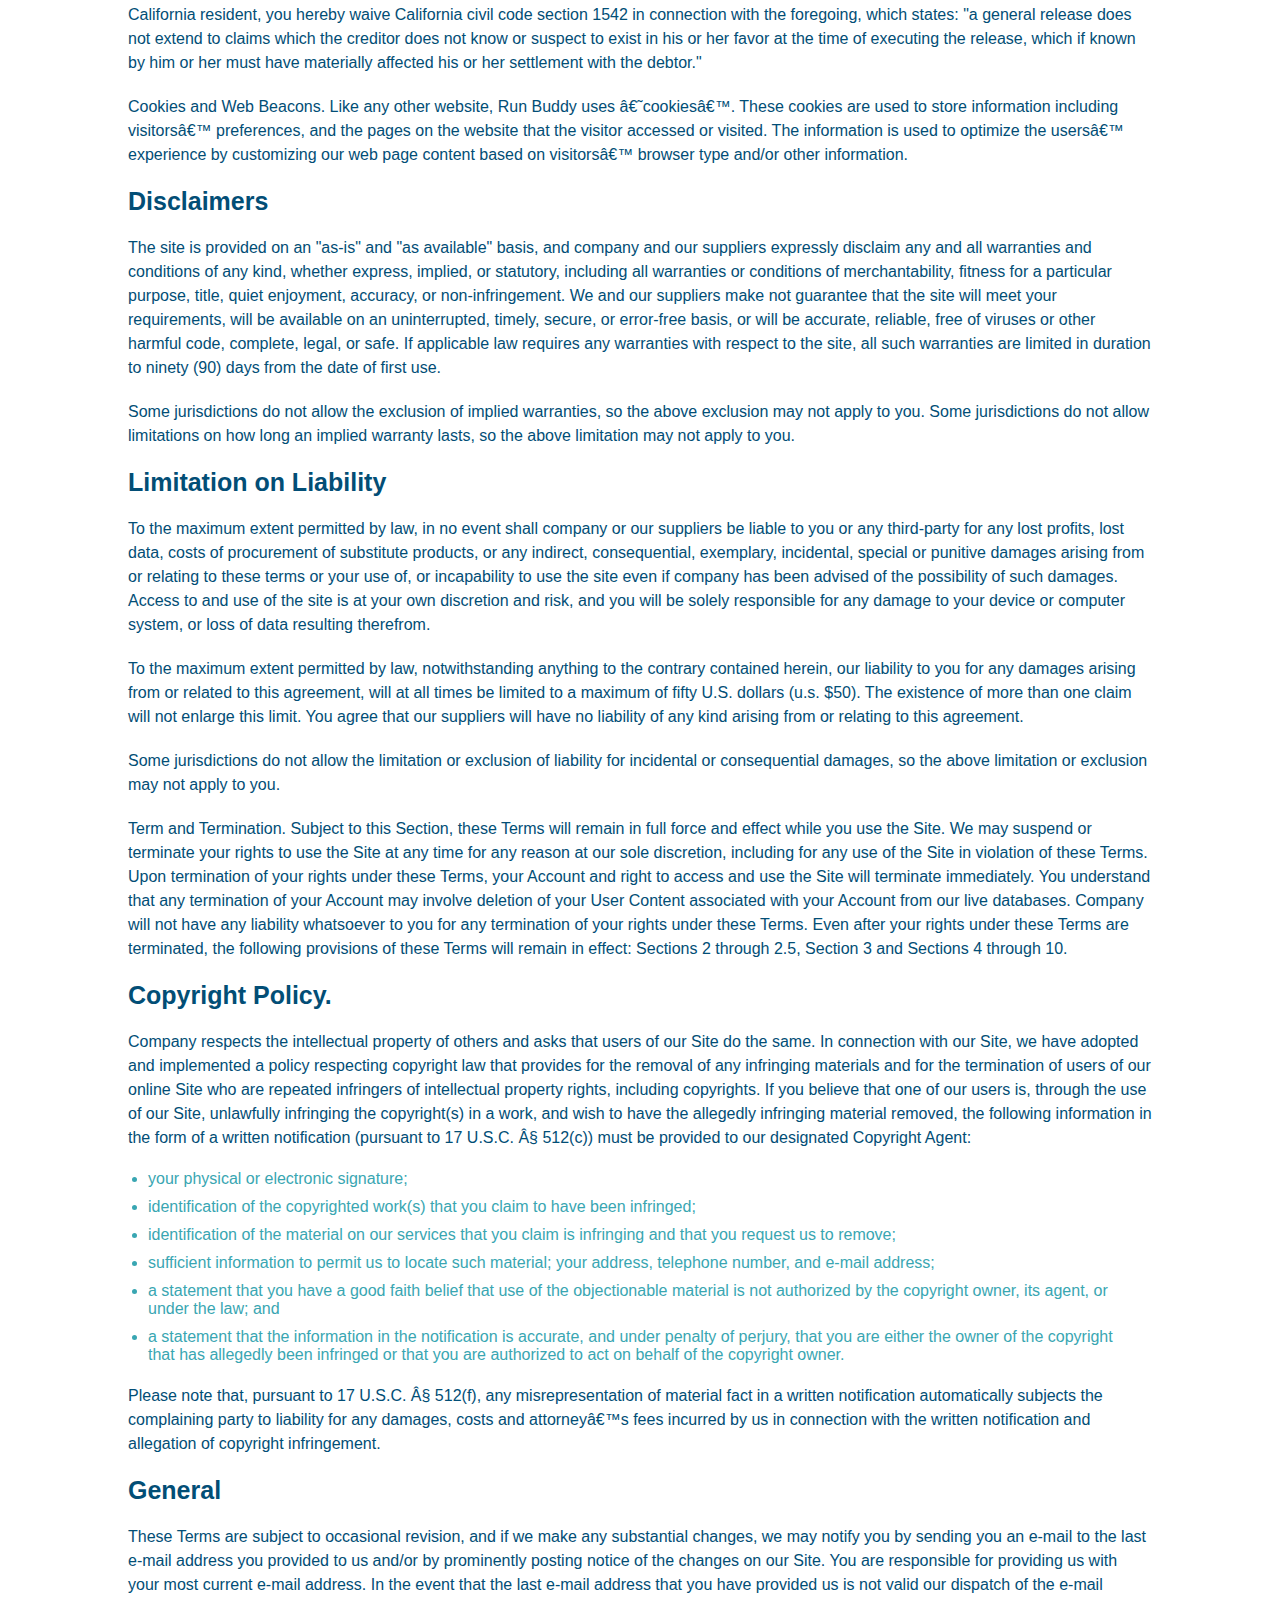
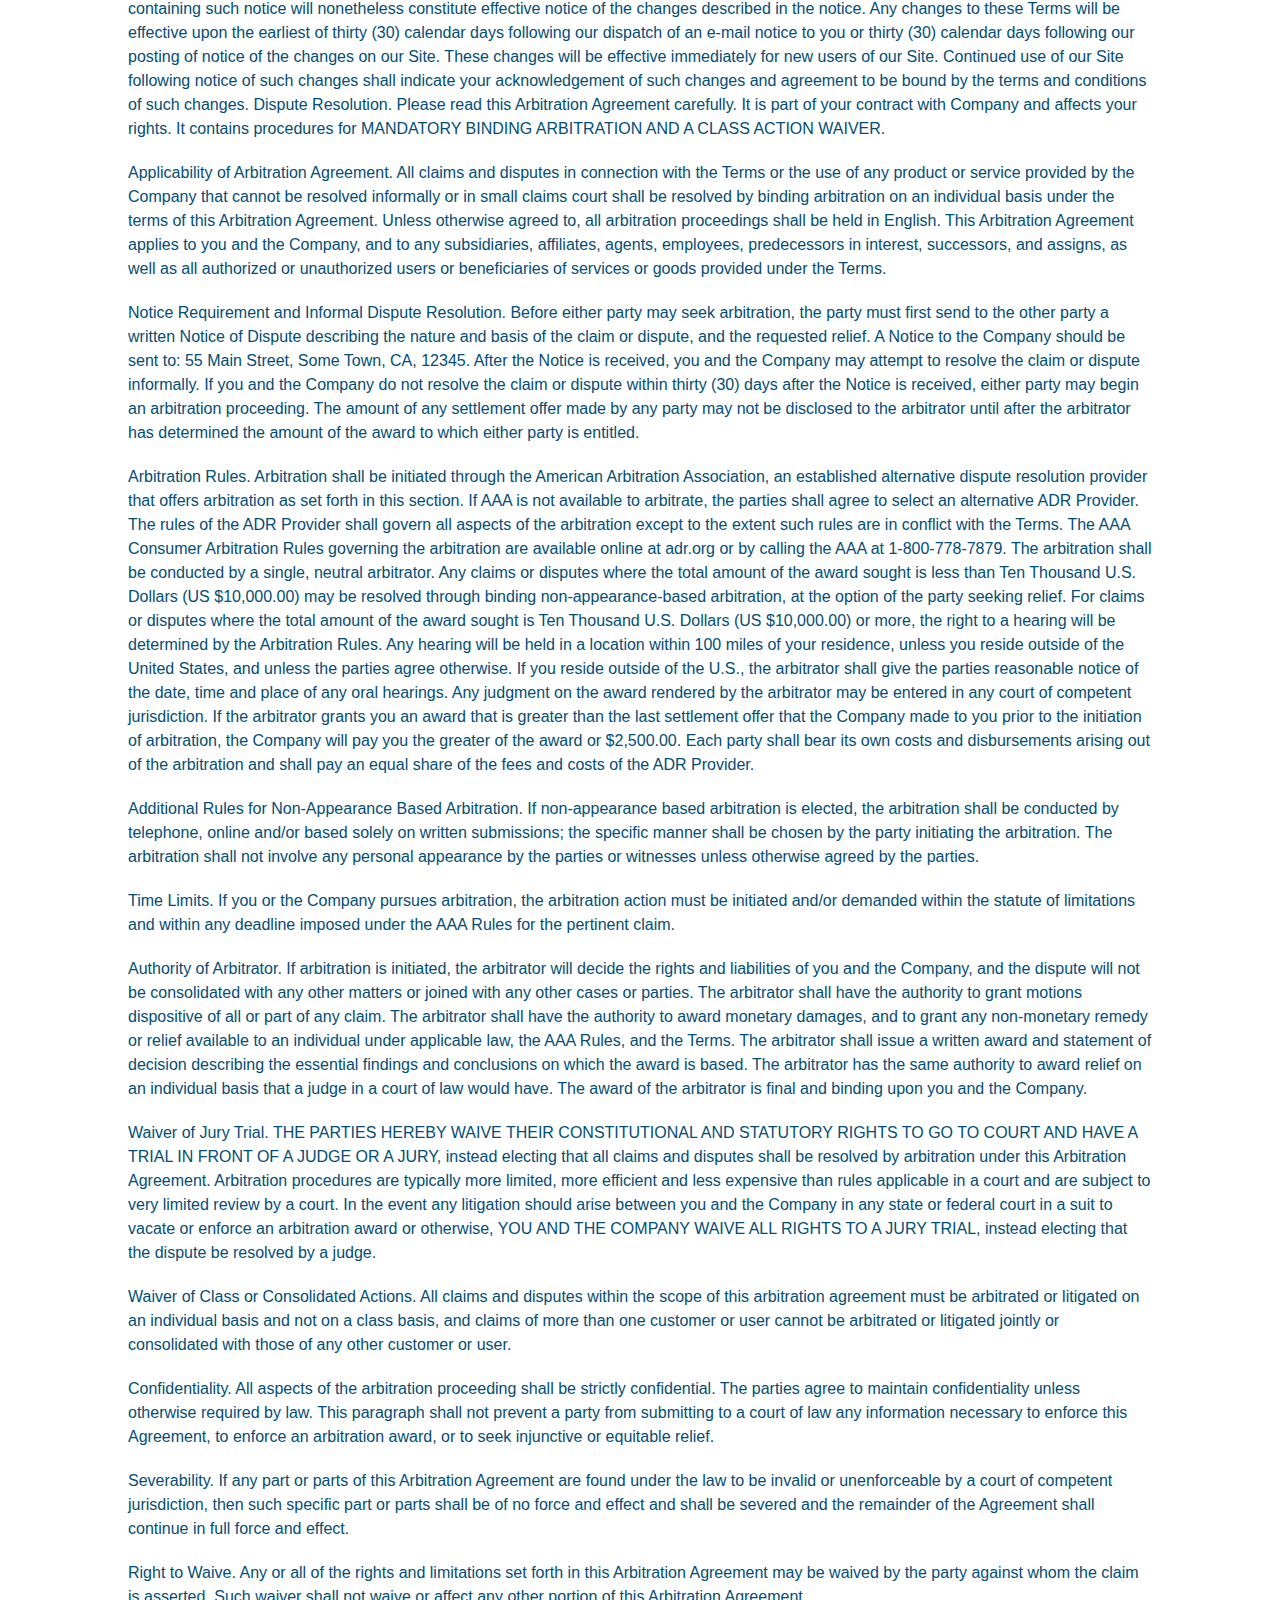
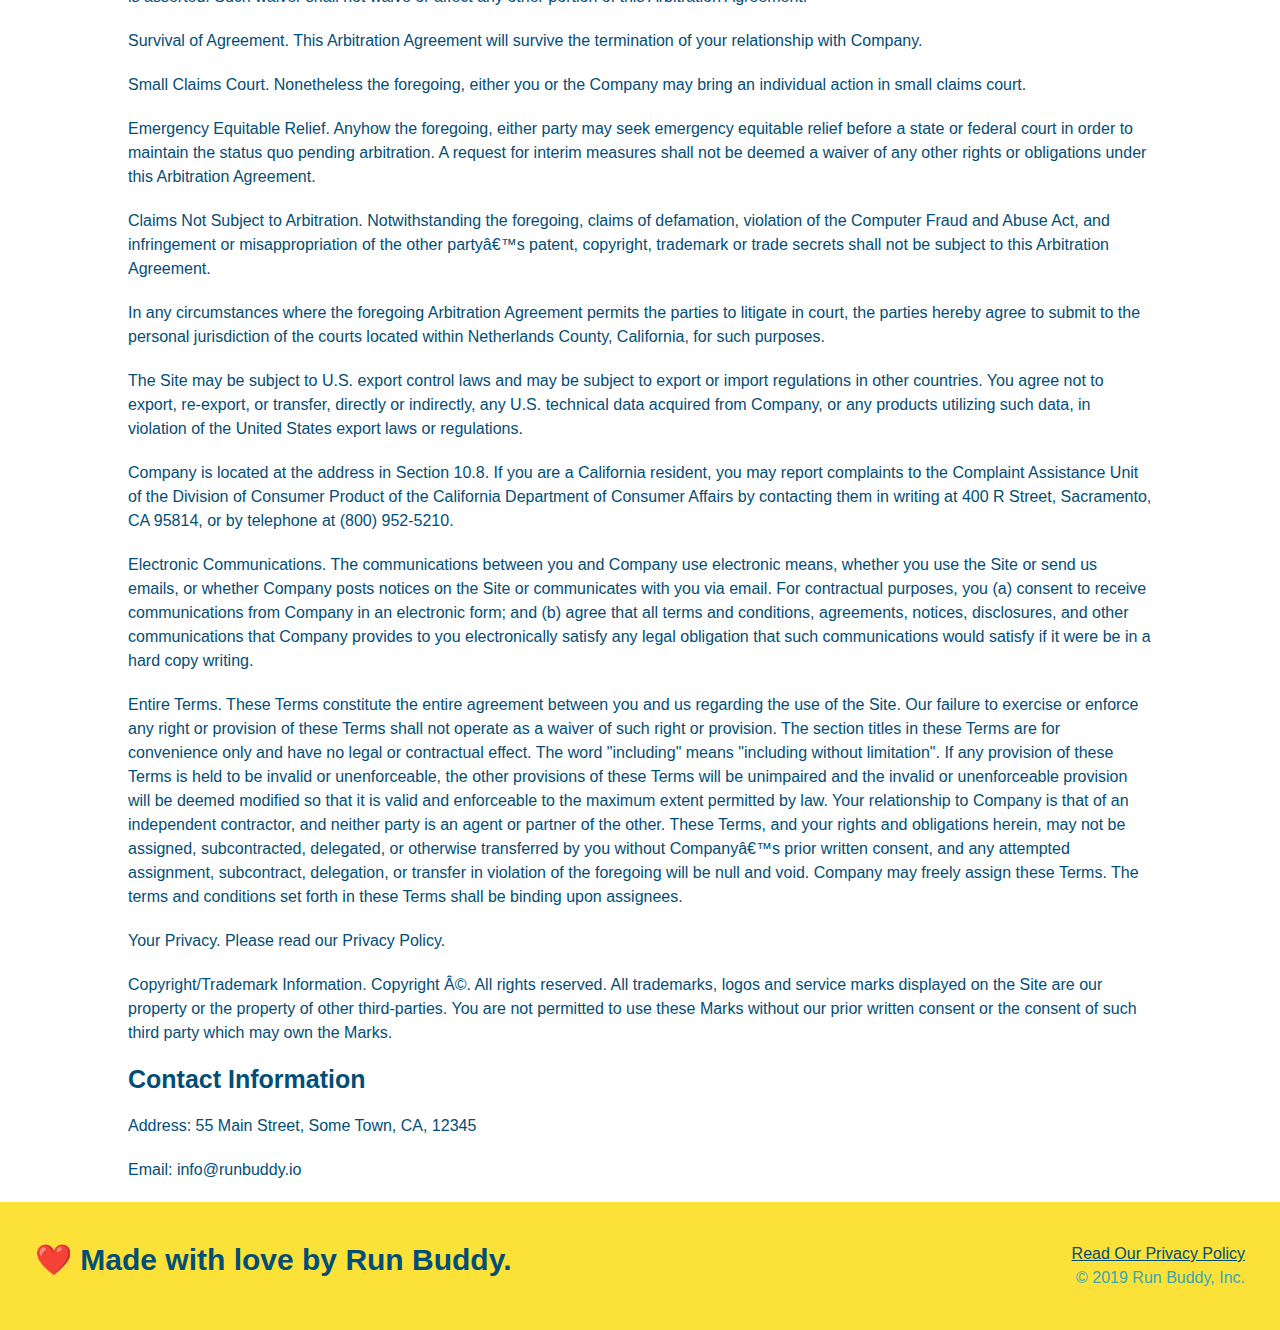
==== commit 95e1d228: "added media queries to style sheet" ====
--- a/privacy-policy.html
+++ b/privacy-policy.html
@@ -2,6 +2,7 @@
 <html lang="en">
     <head>
         <meta charset="UTF-8" .>
+        <meta name="viewport" content="width=device-width, initial-scale=1.0" />
         <title>Privacy Policy - Run Buddy</title>
     
 
--- a/assets/css/style.css
+++ b/assets/css/style.css
@@ -2,90 +2,127 @@
     margin: 0;
     padding: 0;
     box-sizing: border-box;
-}
-
-body {
+  }
+  
+  body {
+    /* more on this crazy alphanumerical value in a minute! */
     color: #39a6b2;
     font-family: Helvetica, Arial, sans-serif;
-    }
-   
-header {
+  }
+  
+  /* apply styles to <header> */
+  header {
     padding: 20px 35px;
     background-color: #39a6b2;
-}
-
-header h1 {
+    display: flex;
+    justify-content: space-between;
+    flex-wrap: wrap;
+  }
+  
+  header h1 {
     font-weight: bold;
     font-size: 36px;
     color: #fce138;
     margin: 0;
-    display: inline;
-}
-
-header a {
+  }
+
+  header a {
     text-decoration: none;
     color: #fce138;
-}
-
-header nav {
-    float: right;
+  }
+  
+  header nav {
     margin: 7px 0;
-}
-
-header nav ul li {
-    display: inline;
-}
-
-header nav ul li a {
-    margin: 0 30px;
+  }
+  
+  header nav ul {
+    display: flex;
+    flex-wrap: wrap;
+    justify-content: space-around;
+    align-items: center;
+    list-style: none;
+  }
+  
+  header nav ul li a {
+    padding: 10px 15px;
     font-weight: lighter;
-    font-size: 22px;
-}
-
-footer {
+    font-size: 1.55vw;
+  }
+  
+
+  footer {
     background: #fce138;
     width: 100%;
     padding: 40px 35px;
-}
-
-footer h2 {
-    display: inline;
+    display: flex;
+    justify-content: space-between;
+    flex-wrap: wrap;
+  }
+  
+  footer h2 {
     color: #024e76;
     font-size: 30px;
     margin: 0;
-}
-
-footer div {
-    float: right;
+  }
+  
+  footer div {
     line-height: 1.5;
     text-align: right;
-}
-
-footer a {
-    color: #024e76;
-}
-
-section {
+  }
+  
+  footer a {
+    color: #024e76;
+  }
+  
+  section {
     padding: 60px;
-    }
-
-/* Hero Style Start */
-.hero {
-    background-image: url("../images/hero-bg.jpg");
-    height: 600px;
+  }
+  
+  /* Hero Style Start */
+  .hero {
+    background-image: url('../images/hero-bg.jpg');
     background-size: cover;
     background-position: center;
-    position: relative;
-}
- 
-.hero-form h3 {
+    display: flex;
+    justify-content: center;
+    flex-wrap: wrap;
+    align-items: flex-start;
+  }
+  /* Hero Style End */
+  
+  .hero-form {
+    border: 3px solid #024e76;
+    background-color: #fce138;
+    padding: 20px;
+    color: #024e76;
+    width: 40%;
+    margin: 3.5%;
+    }
+  
+  .hero-form h3 {
     font-size: 24px;
     margin: 0;
- }
-.hero-form p {
+  }
+  .hero-form p {
     margin: 5px 0 15px 0;
-}
-.form-input {
+  }
+
+  .hero-cta {
+    width: 35%;
+    text-align: right;
+    margin: 3.5%;
+    color: #fff;
+    font-size: 18px;
+    line-height: 1.2;
+  }
+
+  .hero-cta h2 {
+    font-style: italic;
+    font-size: 55px;
+    color: #fce138;
+  }
+  
+  .form-input {
     border: 1px solid #024e76;
     display: block;
     padding: 7px 15px;
@@ -93,157 +130,228 @@
     color: #024e76;
     width: 100%;
     margin-bottom: 15px;
-}
-.hero-form label {
+  }
+  
+  .hero-form label {
     margin: 0 5px;
-}
-.hero-form {
-    border: solid 3px #024e76;
-    background-color: #fce138;
-    padding: 20px;
-    width: 500px;
-    color: #024e76;
-    position: absolute;
-    bottom: 120px;
-    right: 140px;
-}
-.hero-form button {
+  }
+  
+  .hero-form button {
     color: #fce138;
     background-color: #024e76;
     border: none;
     padding: 10px 20px;
     font-size: 16px;
-}
-/* Hero Style End */
-
-/* What We Do Start */
-.intro {
-    text-align: center;
-}
-.intro p {
+  }
+    
+  .intro p {
     line-height: 1.7;
     color: #39a6b2;
     width: 80%;
     font-size: 20px;
     margin: 0 auto;
-}
-/* What We Do End */
-
-
-/* What You Do (steps) Start */
-.steps {
     text-align: center;
+  }
+  
+  .steps {
     background: #fce138;
-}
-.steps div {
-    margin-bottom: 80px;
-}
-.steps img {
-    width: 15%;
-      margin: 10px 0;
-}
-.steps h3 {
+  }
+    
+  .step h3 {
     color: #024e76;
     font-size: 46px;
-    margin-top: 10px;
-}
-.steps p {
+    flex: 1 30%;
+  }
+
+  .step-info {
+    flex: 2 70%;
+    display: flex;
+    flex-wrap: wrap;
+    align-items: center;
+  }
+
+  .step-img {
+    flex: 1 12%;
+    margin-right: 20px;
+  }
+
+  .step-img img {
+    max-width: 100%;
+  }
+
+  .step-text {
+    flex: 12;
+  }
+  
+  .steps-text p {
     color: #39a6b2;
-    font-size: 23px;
-}
-.steps span {
-    font-size: 38px;
-}
-/* What You Do (steps) End */
-
-.section-title {
-    font-size: 55px;
-    color: #024e76;
-    margin-bottom: 35px;
-    padding: 0 100px 20px 100px;
-    display: inline-block;
+    font-size: 18px;
+  }
+
+  .step-text h4 {
+    font-size: 26px;
+    line-height: 1.5;
+    color: #024e76;
+  }
+
+  .step {
+    margin: 50px auto;
+    padding-bottom: 50px;
+    width: 80%;
+    border-bottom: 1px solid #39a6b2;
+    display: flex;
+    flex-wrap: wrap;
+    align-items: center;
+    justify-content: space-between;
+  }
+    
+  .section-title {
+    font-size: 48px;
+    color: #024e76;
     border-bottom: 3px solid;
-}
-.primary-border {
+    padding-bottom: 20px;
+    text-align: center;
+    margin: 0 auto 35px auto;
+    width: 50%;
+  }
+  
+  .primary-border {
     border-color: #fce138;
-}
-.secondary-border {
+  }
+  
+  .secondary-border {
     border-color: #39a6b2;
-}
-
-/* Trainers Start */
-.trainers {
-    text-align: center;
-}
-.trainer {
-    width: 900px;
-    margin: 0 auto 30px auto;
+  }
+    
+  .trainer {
+    margin: 20px;
     background: #024e76;
     color: #fce138;
-    overflow: auto;
-}
-.trainer img {
-    width: 35%;
-    float: left;
-}
-.trainer-bio {
-    padding: 35px;
-    float: left;
-    width: 65%;
-}
+    flex: 1;
+  }
+  
+  .trainers {
+    width: 100%;
+    margin: 0 auto;
+    display: flex;
+    flex-wrap: wrap;
+    justify-content: space-around;
+  }
+
+  .trainer img {
+    width: 100%;
+  }
+  
+  .trainer-bio {
+    padding: 25px;
+    line-height: 1.3;
+  }
+  
+  .trainer-bio h3 {
+    font-size: 28px;
+  }
+  
+  .trainer-bio h4 {
+    font-weight: lighter;
+    font-size: 22px;
+    margin-bottom: 15px;
+  }
+  
+.trainer-bio p {
+    font-size: 17px;
+}
+
 .text-left {
     text-align: left;
 }
+
 .text-right {
     text-align: right;
 }
-.trainer-bio h3 {
+
+  /* REACH OUT STYLES START */
+.contact {
+    background: #024e76;
+}
+
+.contact h2 {
+    color: #fce138;
+}
+
+.contact-info iframe {
+    height: 400px;
+}
+
+.contact-info div {
+    color: white;
+}
+
+.contact-info h3 {
+    color: #fce138;
     font-size: 32px;
-    margin-bottom: 8px;
-}
-.trainer-bio h4 {
-    font-weight: lighter;
-    font-size: 26px;
-    margin-bottom: 25px;
-}
-.trainer-bio p {
-    font-size: 17px;
-    line-height: 1.3;
-}
-/* Trainers end */
-
-/* Reach out styles start */
-.contact {
-    text-align: center;
-    background: #024e76;
-    overflow: auto;
-}
-.contact h2 {
-    color: #fce138;
-}
-.contact-info iframe {
-    width: 400px;
-    height: 400px;
-}
-.contact-info div {
-    width: 410px;
-    display: inline-block;
-    vertical-align: top;
-    text-align: left;
-    margin: 30px 0 0 60px;
-    color: white;
-}
-.contact-info h3 {
-    color: #fce138;
-    font-size: 32px;
-}
-.contact-info p, .contact-info address {
+}
+
+.contact-info > * {
+  flex: 1;
+  margin: 15px;
+}
+
+.contact-info {
+  display: flex;
+  justify-content: space-between;
+  flex-wrap: wrap;
+}
+
+.contact-info p,
+.contact-info address {
     margin: 20px 0;
     line-height: 1.5;
-    font-size: 20px;
+    font-size: 16px;
     font-style: normal;
 }
+
+.contact-form input, .conatct-form textarea {
+  border: 1px solid #024e76;
+  display: block;
+  padding: 7px 15px;
+  font-size: 16px;
+  color: #024e76;
+  width: 100%;
+  margin-bottom: 15px;
+  margin-top: 5px;
+}
+
+.contact-form button {
+  width: 100%;
+  border: none;
+  background: #fce138;
+  color: #024e76;
+  text-align: center;
+  padding: 15px 0;
+  font-size: 16px;
+}
+
 .contact-info a {
     color: #fce138;
 }
-/* Reach out styles end */+
+  /* REACH OUT STYLES END */
+
+.flex-row {
+  display: flex;
+}
+
+/* MEDIA QUERY FOR SMALLER DESKTOP SCREENS AND SMALLER */
+@media screen and (max-width: 980px) {
+
+}
+
+/*MEDIA QUERY FOR TABLETS AND SMALLER */
+@media screen and (max-width: 768px) {
+
+}
+
+/* MEDIA QUERY FOR MOBILE PHONES AND SMALLER */
+@media screen and (max-width: 575px) {
+
+}--- a/assets/css/secondary-style.css
+++ b/assets/css/secondary-style.css
@@ -1,43 +1,42 @@
 .hero {
-    background-position: bottom;
-    height: auto;
-    text-align: center;
-    margin-bottom: 40px;
-  }
-  
-  .page-title {
-    color: #fce138;
-    display: inline-block;
-    border-bottom: 4px solid #fce138;
-    padding: 0 80px 15px 80px;
-    font-weight: normal;
-    font-size: 42px;
-    font-style: italic;
-  }
-  
-  .secondary-content {
-    width: 80%;
-    margin: 0 auto;
-    color: #024e76;
-  }
-  
-  .secondary-content h3 {
-    font-size: 25px;
-    margin: 20px 0;
-  }
-  
-  .secondary-content p {
-    font-size: 16px;
-    line-height: 1.5;
-    margin: 20px 0;
-  }
-  
-  .secondary-content ul {
-    margin: 15px 20px;
-  }
-  
-  .secondary-content li {
-    color: #39a6b2;
-    margin: 10px 0;
-  }
-  +  background-position: bottom;
+  height: auto;
+  text-align: center;
+  margin-bottom: 40px;
+}
+
+.page-title {
+  color: #fce138;
+  display: inline-block;
+  border-bottom: 4px solid #fce138;
+  padding: 0 80px 15px 80px;
+  font-weight: normal;
+  font-size: 42px;
+  font-style: italic;
+}
+
+.secondary-content {
+  width: 80%;
+  margin: 0 auto;
+  color: #024e76;
+}
+
+.secondary-content h3 {
+  font-size: 25px;
+  margin: 20px 0;
+}
+
+.secondary-content p {
+  font-size: 16px;
+  line-height: 1.5;
+  margin: 20px 0;
+}
+
+.secondary-content ul {
+  margin: 15px 20px;
+}
+
+.secondary-content li {
+  color: #39a6b2;
+  margin: 10px 0;
+}
